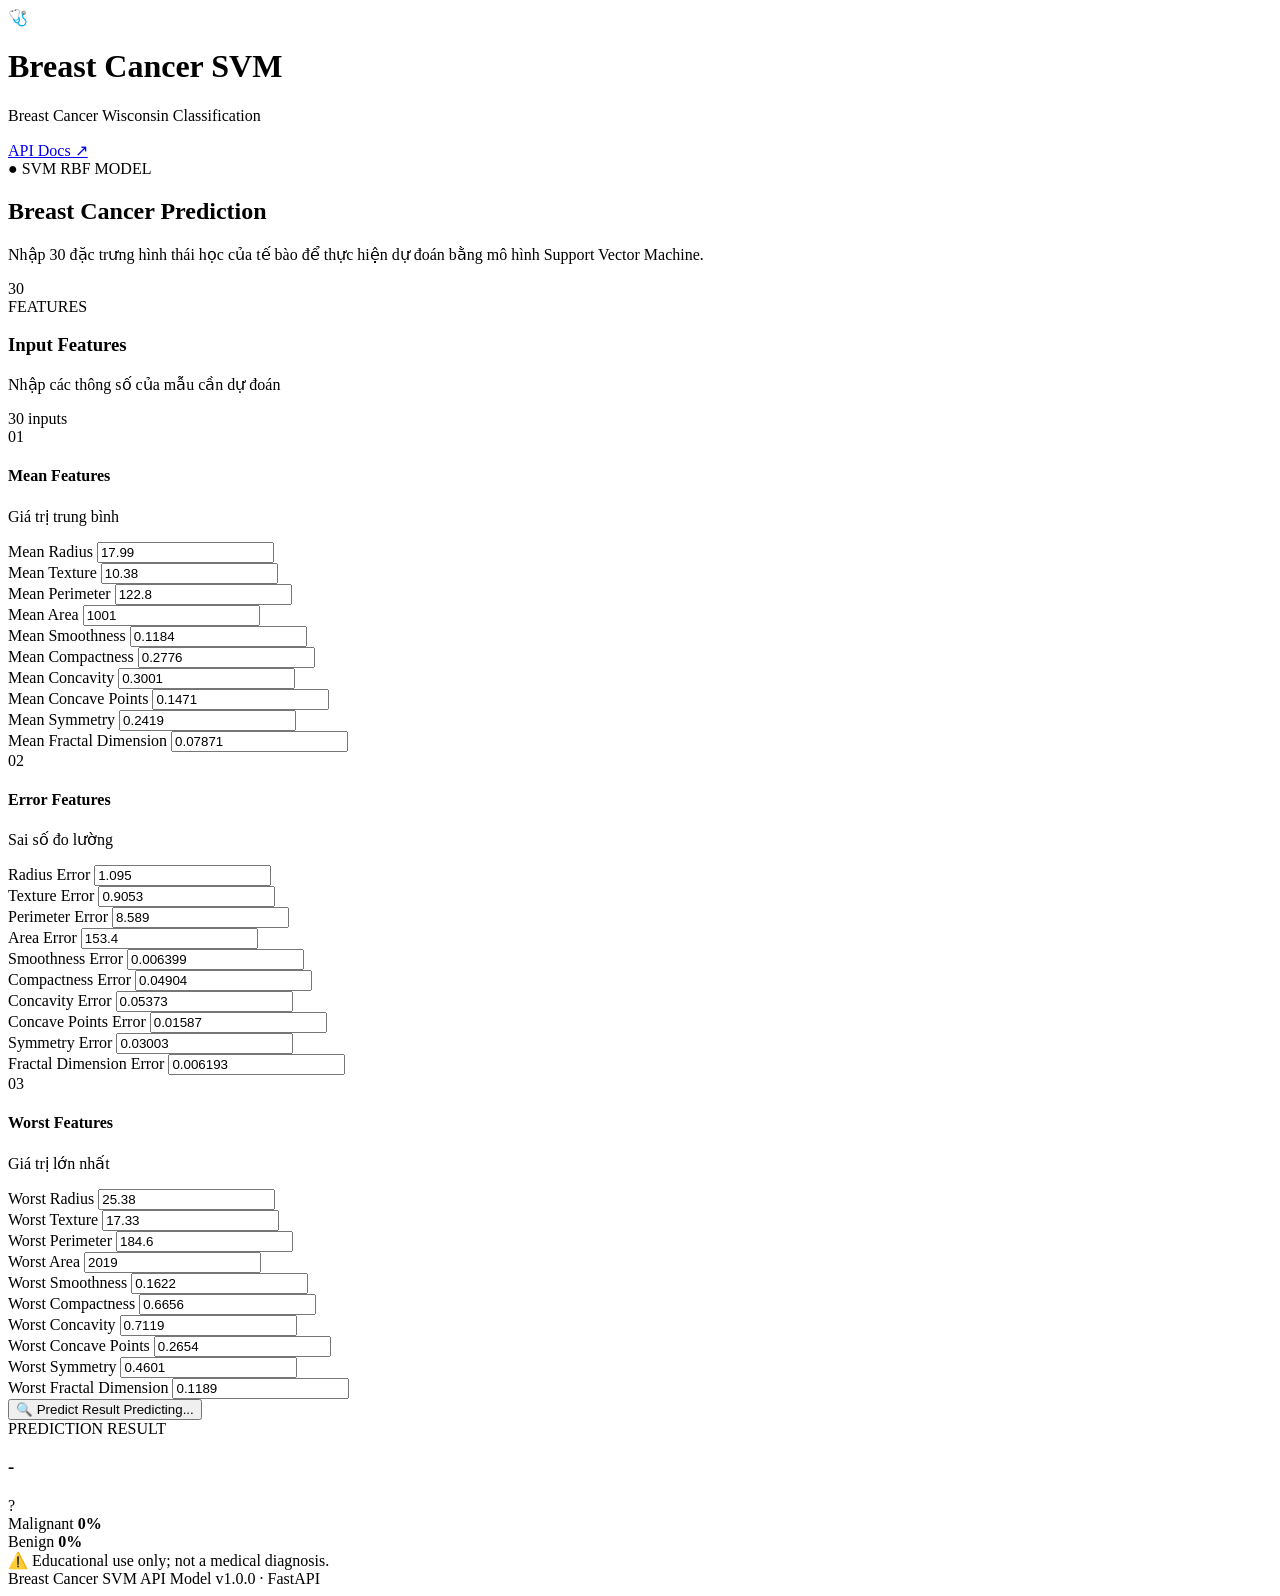
==== app/templates/index.html @ ef23afcf "Add modern web interface" ====
<!DOCTYPE html>
<html lang="en">

<head>

    <meta charset="UTF-8">

    <meta
        name="viewport"
        content="width=device-width, initial-scale=1.0"
    >

    <title>Breast Cancer SVM</title>

    <link
        rel="stylesheet"
        href="/static/style.css"
    >

</head>


<body>

<div class="page">

    <!-- HEADER -->

    <header class="header">

        <div class="brand">

            <div class="brand-icon">
                🩺
            </div>

            <div>

                <h1>Breast Cancer SVM</h1>

                <p>
                    Breast Cancer Wisconsin Classification
                </p>

            </div>

        </div>


        <a
            class="docs-button"
            href="/docs"
            target="_blank"
        >
            API Docs ↗
        </a>

    </header>


    <!-- HERO -->

    <section class="hero">

        <div class="hero-content">

            <div class="badge">
                ● SVM RBF MODEL
            </div>

            <h2>
                Breast Cancer
                <span>Prediction</span>
            </h2>

            <p>
                Nhập 30 đặc trưng hình thái học của tế bào
                để thực hiện dự đoán bằng mô hình
                Support Vector Machine.
            </p>

        </div>


        <div class="hero-stat">

            <div class="stat-number">
                30
            </div>

            <div class="stat-label">
                FEATURES
            </div>

        </div>

    </section>


    <!-- MAIN -->

    <main class="content">


        <!-- FEATURE FORM -->

        <section class="card">

            <div class="card-header">

                <div>

                    <h3>
                        Input Features
                    </h3>

                    <p>
                        Nhập các thông số của mẫu cần dự đoán
                    </p>

                </div>

                <div class="feature-count">
                    30 inputs
                </div>

            </div>


            <!-- MEAN -->

            <div class="feature-group">

                <div class="group-title">

                    <span class="group-number">
                        01
                    </span>

                    <div>

                        <h4>
                            Mean Features
                        </h4>

                        <p>
                            Giá trị trung bình
                        </p>

                    </div>

                </div>


                <div class="input-grid">

                    <div class="input-box">
                        <label>Mean Radius</label>
                        <input id="mean radius" type="number" step="any" value="17.99">
                    </div>

                    <div class="input-box">
                        <label>Mean Texture</label>
                        <input id="mean texture" type="number" step="any" value="10.38">
                    </div>

                    <div class="input-box">
                        <label>Mean Perimeter</label>
                        <input id="mean perimeter" type="number" step="any" value="122.8">
                    </div>

                    <div class="input-box">
                        <label>Mean Area</label>
                        <input id="mean area" type="number" step="any" value="1001">
                    </div>

                    <div class="input-box">
                        <label>Mean Smoothness</label>
                        <input id="mean smoothness" type="number" step="any" value="0.1184">
                    </div>

                    <div class="input-box">
                        <label>Mean Compactness</label>
                        <input id="mean compactness" type="number" step="any" value="0.2776">
                    </div>

                    <div class="input-box">
                        <label>Mean Concavity</label>
                        <input id="mean concavity" type="number" step="any" value="0.3001">
                    </div>

                    <div class="input-box">
                        <label>Mean Concave Points</label>
                        <input id="mean concave points" type="number" step="any" value="0.1471">
                    </div>

                    <div class="input-box">
                        <label>Mean Symmetry</label>
                        <input id="mean symmetry" type="number" step="any" value="0.2419">
                    </div>

                    <div class="input-box">
                        <label>Mean Fractal Dimension</label>
                        <input id="mean fractal dimension" type="number" step="any" value="0.07871">
                    </div>

                </div>

            </div>


            <!-- ERROR -->

            <div class="feature-group">

                <div class="group-title">

                    <span class="group-number">
                        02
                    </span>

                    <div>

                        <h4>
                            Error Features
                        </h4>

                        <p>
                            Sai số đo lường
                        </p>

                    </div>

                </div>


                <div class="input-grid">

                    <div class="input-box">
                        <label>Radius Error</label>
                        <input id="radius error" type="number" step="any" value="1.095">
                    </div>

                    <div class="input-box">
                        <label>Texture Error</label>
                        <input id="texture error" type="number" step="any" value="0.9053">
                    </div>

                    <div class="input-box">
                        <label>Perimeter Error</label>
                        <input id="perimeter error" type="number" step="any" value="8.589">
                    </div>

                    <div class="input-box">
                        <label>Area Error</label>
                        <input id="area error" type="number" step="any" value="153.4">
                    </div>

                    <div class="input-box">
                        <label>Smoothness Error</label>
                        <input id="smoothness error" type="number" step="any" value="0.006399">
                    </div>

                    <div class="input-box">
                        <label>Compactness Error</label>
                        <input id="compactness error" type="number" step="any" value="0.04904">
                    </div>

                    <div class="input-box">
                        <label>Concavity Error</label>
                        <input id="concavity error" type="number" step="any" value="0.05373">
                    </div>

                    <div class="input-box">
                        <label>Concave Points Error</label>
                        <input id="concave points error" type="number" step="any" value="0.01587">
                    </div>

                    <div class="input-box">
                        <label>Symmetry Error</label>
                        <input id="symmetry error" type="number" step="any" value="0.03003">
                    </div>

                    <div class="input-box">
                        <label>Fractal Dimension Error</label>
                        <input id="fractal dimension error" type="number" step="any" value="0.006193">
                    </div>

                </div>

            </div>


            <!-- WORST -->

            <div class="feature-group">

                <div class="group-title">

                    <span class="group-number">
                        03
                    </span>

                    <div>

                        <h4>
                            Worst Features
                        </h4>

                        <p>
                            Giá trị lớn nhất
                        </p>

                    </div>

                </div>


                <div class="input-grid">

                    <div class="input-box">
                        <label>Worst Radius</label>
                        <input id="worst radius" type="number" step="any" value="25.38">
                    </div>

                    <div class="input-box">
                        <label>Worst Texture</label>
                        <input id="worst texture" type="number" step="any" value="17.33">
                    </div>

                    <div class="input-box">
                        <label>Worst Perimeter</label>
                        <input id="worst perimeter" type="number" step="any" value="184.6">
                    </div>

                    <div class="input-box">
                        <label>Worst Area</label>
                        <input id="worst area" type="number" step="any" value="2019">
                    </div>

                    <div class="input-box">
                        <label>Worst Smoothness</label>
                        <input id="worst smoothness" type="number" step="any" value="0.1622">
                    </div>

                    <div class="input-box">
                        <label>Worst Compactness</label>
                        <input id="worst compactness" type="number" step="any" value="0.6656">
                    </div>

                    <div class="input-box">
                        <label>Worst Concavity</label>
                        <input id="worst concavity" type="number" step="any" value="0.7119">
                    </div>

                    <div class="input-box">
                        <label>Worst Concave Points</label>
                        <input id="worst concave points" type="number" step="any" value="0.2654">
                    </div>

                    <div class="input-box">
                        <label>Worst Symmetry</label>
                        <input id="worst symmetry" type="number" step="any" value="0.4601">
                    </div>

                    <div class="input-box">
                        <label>Worst Fractal Dimension</label>
                        <input id="worst fractal dimension" type="number" step="any" value="0.1189">
                    </div>

                </div>

            </div>


            <!-- BUTTON -->

            <button
                id="predictButton"
                class="predict-button"
                onclick="predict()"
            >

                <span id="buttonText">
                    🔍 Predict Result
                </span>

                <span
                    id="loading"
                    class="loading hidden"
                >
                    <span class="spinner"></span>
                    Predicting...
                </span>

            </button>


        </section>


        <!-- RESULT -->

        <section
            id="resultCard"
            class="result-card hidden"
        >

            <div class="result-header">

                <div>

                    <span class="result-label">
                        PREDICTION RESULT
                    </span>

                    <h3 id="resultTitle">
                        -
                    </h3>

                </div>

                <div
                    id="resultIcon"
                    class="result-icon"
                >
                    ?
                </div>

            </div>


            <div class="probability-container">

                <div class="probability-item">

                    <div class="probability-top">

                        <span>
                            Malignant
                        </span>

                        <strong id="malignantProbability">
                            0%
                        </strong>

                    </div>

                    <div class="progress">

                        <div
                            id="malignantBar"
                            class="progress-bar malignant"
                        ></div>

                    </div>

                </div>


                <div class="probability-item">

                    <div class="probability-top">

                        <span>
                            Benign
                        </span>

                        <strong id="benignProbability">
                            0%
                        </strong>

                    </div>

                    <div class="progress">

                        <div
                            id="benignBar"
                            class="progress-bar benign"
                        ></div>

                    </div>

                </div>

            </div>


            <div class="warning">

                ⚠️

                <span>
                    Educational use only; not a medical diagnosis.
                </span>

            </div>

        </section>


    </main>


    <!-- FOOTER -->

    <footer>

        <span>
            Breast Cancer SVM API
        </span>

        <span>
            Model v1.0.0 · FastAPI
        </span>

    </footer>


</div>


<script>

const featureNames = [

    "mean radius",
    "mean texture",
    "mean perimeter",
    "mean area",
    "mean smoothness",
    "mean compactness",
    "mean concavity",
    "mean concave points",
    "mean symmetry",
    "mean fractal dimension",

    "radius error",
    "texture error",
    "perimeter error",
    "area error",
    "smoothness error",
    "compactness error",
    "concavity error",
    "concave points error",
    "symmetry error",
    "fractal dimension error",

    "worst radius",
    "worst texture",
    "worst perimeter",
    "worst area",
    "worst smoothness",
    "worst compactness",
    "worst concavity",
    "worst concave points",
    "worst symmetry",
    "worst fractal dimension"

];


async function predict() {

    const button =
        document.getElementById("predictButton");

    const buttonText =
        document.getElementById("buttonText");

    const loading =
        document.getElementById("loading");

    const resultCard =
        document.getElementById("resultCard");


    button.disabled = true;

    buttonText.classList.add("hidden");

    loading.classList.remove("hidden");


    const features = {};


    for (const name of featureNames) {

        const input =
            document.getElementById(name);

        features[name] =
            parseFloat(input.value);

    }


    try {

        const response =
            await fetch("/predict", {

                method: "POST",

                headers: {
                    "Content-Type": "application/json"
                },

                body: JSON.stringify({
                    features: features
                })

            });


        const data =
            await response.json();


        if (!response.ok) {

            throw new Error(
                data.detail?.message ||
                "Prediction failed"
            );

        }


        const malignant =
            data.probability_malignant * 100;

        const benign =
            data.probability_benign * 100;


        document.getElementById(
            "malignantProbability"
        ).textContent =
            malignant.toFixed(2) + "%";


        document.getElementById(
            "benignProbability"
        ).textContent =
            benign.toFixed(2) + "%";


        document.getElementById(
            "malignantBar"
        ).style.width =
            malignant + "%";


        document.getElementById(
            "benignBar"
        ).style.width =
            benign + "%";


        const title =
            document.getElementById("resultTitle");

        const icon =
            document.getElementById("resultIcon");


        if (data.predicted_class === 0) {

            title.textContent =
                "Malignant";

            title.className =
                "result-title malignant-text";

            icon.textContent =
                "⚠";

            icon.className =
                "result-icon malignant-icon";

        } else {

            title.textContent =
                "Benign";

            title.className =
                "result-title benign-text";

            icon.textContent =
                "✓";

            icon.className =
                "result-icon benign-icon";

        }


        resultCard.classList.remove("hidden");

        resultCard.scrollIntoView({
            behavior: "smooth",
            block: "center"
        });


    } catch (error) {

        alert(
            "Không thể thực hiện dự đoán: " +
            error.message
        );

    }


    button.disabled = false;

    buttonText.classList.remove("hidden");

    loading.classList.add("hidden");

}

</script>


</body>

</html>
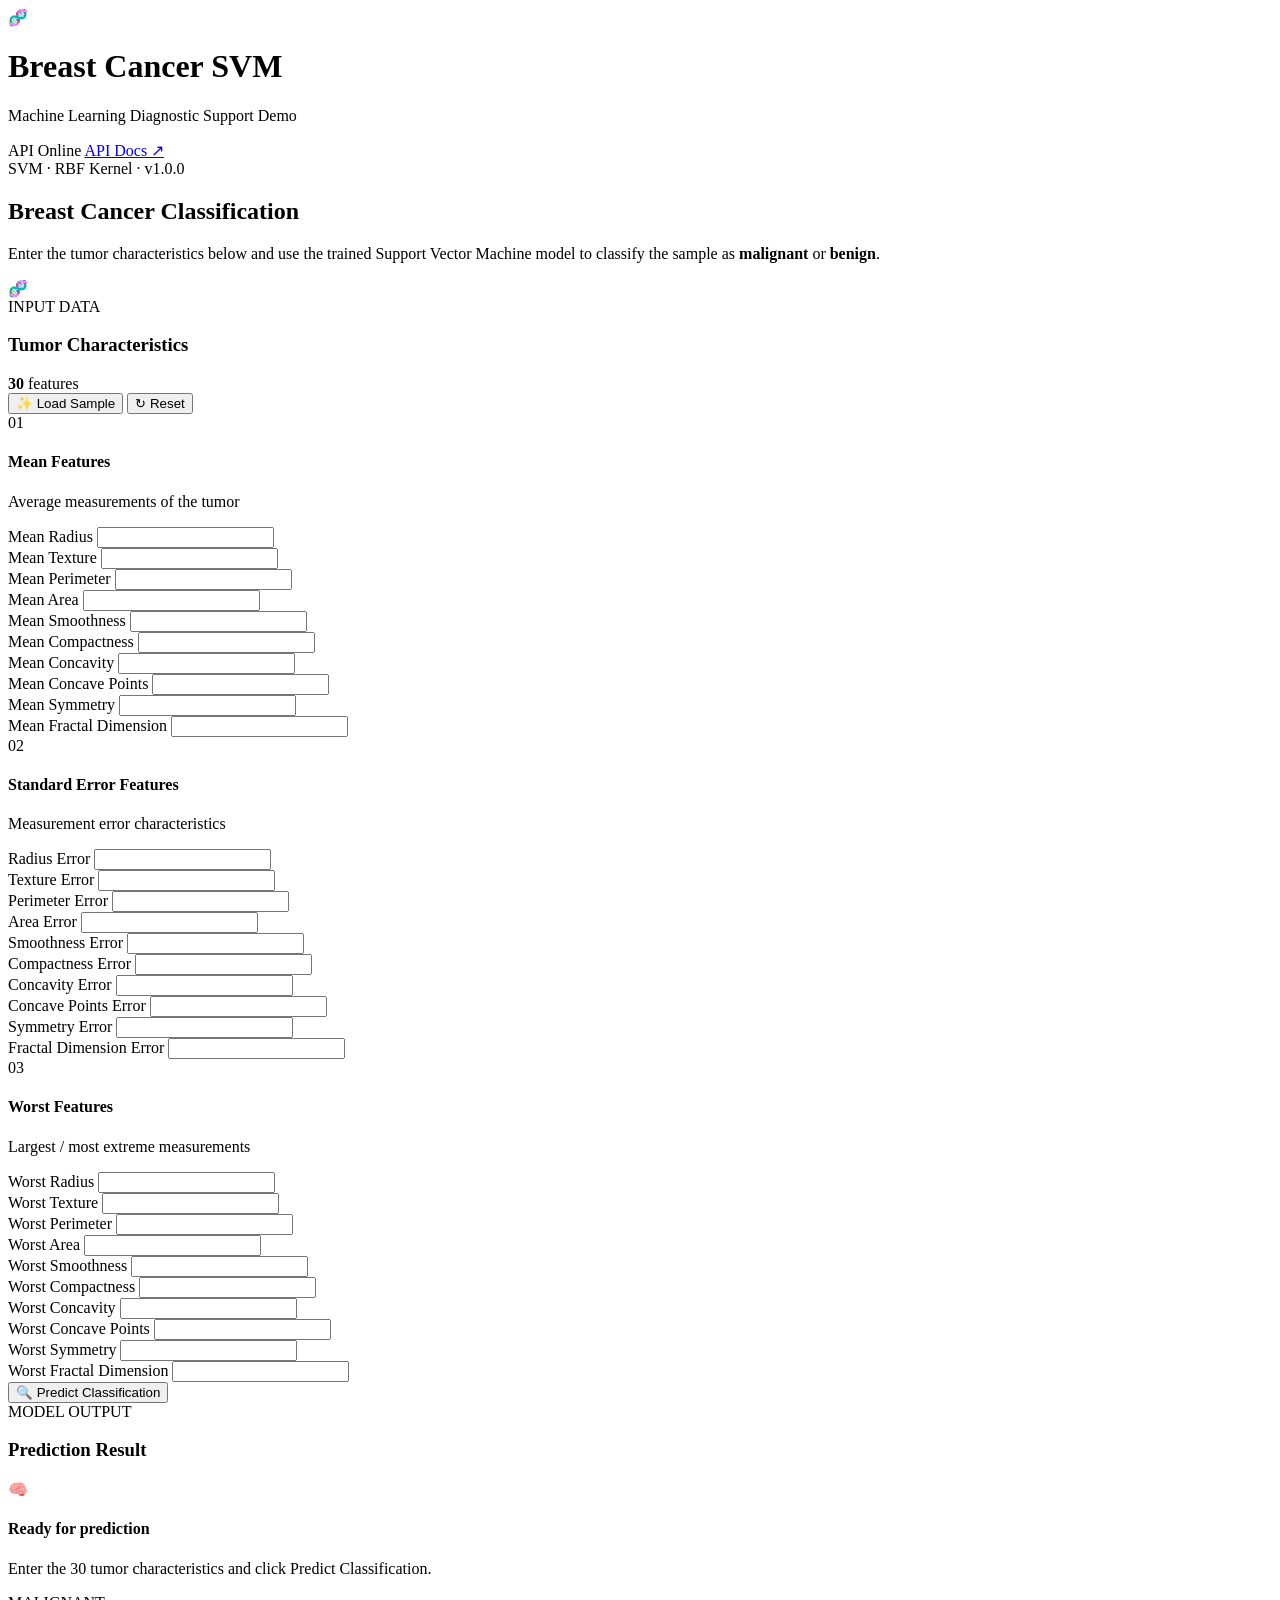
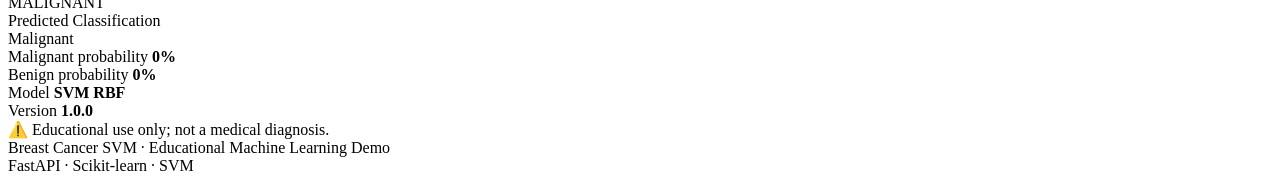
==== commit 7dc88fe1: "Update index.html" ====
--- a/app/templates/index.html
+++ b/app/templates/index.html
@@ -1,95 +1,86 @@
 <!DOCTYPE html>
 <html lang="en">
-
 <head>
-
     <meta charset="UTF-8">
-
-    <meta
-        name="viewport"
-        content="width=device-width, initial-scale=1.0"
+    <meta name="viewport" content="width=device-width, initial-scale=1.0">
+
+    <title>Breast Cancer SVM</title>
+
+    <link rel="stylesheet" href="/static/style.css">
+
+    <link
+        href="https://fonts.googleapis.com/css2?family=Inter:wght@400;500;600;700;800&display=swap"
+        rel="stylesheet"
     >
-
-    <title>Breast Cancer SVM</title>
-
-    <link
-        rel="stylesheet"
-        href="/static/style.css"
-    >
-
 </head>
 
-
 <body>
 
-<div class="page">
-
-    <!-- HEADER -->
-
-    <header class="header">
+<div class="background-glow glow-1"></div>
+<div class="background-glow glow-2"></div>
+
+<div class="container">
+
+    <!-- ================= HEADER ================= -->
+
+    <header class="topbar">
 
         <div class="brand">
 
             <div class="brand-icon">
-                🩺
+                🧬
             </div>
 
             <div>
-
                 <h1>Breast Cancer SVM</h1>
-
-                <p>
-                    Breast Cancer Wisconsin Classification
-                </p>
-
+                <p>Machine Learning Diagnostic Support Demo</p>
             </div>
 
         </div>
 
-
-        <a
-            class="docs-button"
-            href="/docs"
-            target="_blank"
-        >
-            API Docs ↗
-        </a>
+        <div class="header-links">
+
+            <span class="status">
+                <span class="status-dot"></span>
+                API Online
+            </span>
+
+            <a href="/docs" target="_blank">
+                API Docs ↗
+            </a>
+
+        </div>
 
     </header>
 
 
-    <!-- HERO -->
+    <!-- ================= HERO ================= -->
 
     <section class="hero">
 
         <div class="hero-content">
 
             <div class="badge">
-                ● SVM RBF MODEL
+                SVM · RBF Kernel · v1.0.0
             </div>
 
             <h2>
                 Breast Cancer
-                <span>Prediction</span>
+                <span>Classification</span>
             </h2>
 
             <p>
-                Nhập 30 đặc trưng hình thái học của tế bào
-                để thực hiện dự đoán bằng mô hình
-                Support Vector Machine.
+                Enter the tumor characteristics below and use the trained
+                Support Vector Machine model to classify the sample as
+                <strong>malignant</strong> or <strong>benign</strong>.
             </p>
 
         </div>
 
-
-        <div class="hero-stat">
-
-            <div class="stat-number">
-                30
-            </div>
-
-            <div class="stat-label">
-                FEATURES
+        <div class="hero-visual">
+
+            <div class="dna-ring">
+                <div class="dna-symbol">🧬</div>
             </div>
 
         </div>
@@ -97,56 +88,65 @@
     </section>
 
 
-    <!-- MAIN -->
-
-    <main class="content">
-
-
-        <!-- FEATURE FORM -->
-
-        <section class="card">
+    <!-- ================= MAIN ================= -->
+
+    <main class="main-grid">
+
+        <!-- ================= INPUT CARD ================= -->
+
+        <section class="card input-card">
 
             <div class="card-header">
 
                 <div>
-
-                    <h3>
-                        Input Features
-                    </h3>
-
-                    <p>
-                        Nhập các thông số của mẫu cần dự đoán
-                    </p>
-
+                    <span class="section-label">INPUT DATA</span>
+                    <h3>Tumor Characteristics</h3>
                 </div>
 
                 <div class="feature-count">
-                    30 inputs
-                </div>
-
-            </div>
-
-
-            <!-- MEAN -->
-
-            <div class="feature-group">
-
-                <div class="group-title">
-
-                    <span class="group-number">
+                    <strong>30</strong>
+                    features
+                </div>
+
+            </div>
+
+
+            <!-- ACTIONS -->
+
+            <div class="actions">
+
+                <button
+                    type="button"
+                    class="btn btn-sample"
+                    onclick="loadSample()"
+                >
+                    ✨ Load Sample
+                </button>
+
+                <button
+                    type="button"
+                    class="btn btn-reset"
+                    onclick="resetForm()"
+                >
+                    ↻ Reset
+                </button>
+
+            </div>
+
+
+            <!-- ================= MEAN ================= -->
+
+            <div class="feature-section">
+
+                <div class="feature-title">
+
+                    <div class="feature-number">
                         01
-                    </span>
+                    </div>
 
                     <div>
-
-                        <h4>
-                            Mean Features
-                        </h4>
-
-                        <p>
-                            Giá trị trung bình
-                        </p>
-
+                        <h4>Mean Features</h4>
+                        <p>Average measurements of the tumor</p>
                     </div>
 
                 </div>
@@ -154,81 +154,74 @@
 
                 <div class="input-grid">
 
-                    <div class="input-box">
+                    <div class="input-group">
                         <label>Mean Radius</label>
-                        <input id="mean radius" type="number" step="any" value="17.99">
-                    </div>
-
-                    <div class="input-box">
+                        <input id="mean radius" type="number" step="any">
+                    </div>
+
+                    <div class="input-group">
                         <label>Mean Texture</label>
-                        <input id="mean texture" type="number" step="any" value="10.38">
-                    </div>
-
-                    <div class="input-box">
+                        <input id="mean texture" type="number" step="any">
+                    </div>
+
+                    <div class="input-group">
                         <label>Mean Perimeter</label>
-                        <input id="mean perimeter" type="number" step="any" value="122.8">
-                    </div>
-
-                    <div class="input-box">
+                        <input id="mean perimeter" type="number" step="any">
+                    </div>
+
+                    <div class="input-group">
                         <label>Mean Area</label>
-                        <input id="mean area" type="number" step="any" value="1001">
-                    </div>
-
-                    <div class="input-box">
+                        <input id="mean area" type="number" step="any">
+                    </div>
+
+                    <div class="input-group">
                         <label>Mean Smoothness</label>
-                        <input id="mean smoothness" type="number" step="any" value="0.1184">
-                    </div>
-
-                    <div class="input-box">
+                        <input id="mean smoothness" type="number" step="any">
+                    </div>
+
+                    <div class="input-group">
                         <label>Mean Compactness</label>
-                        <input id="mean compactness" type="number" step="any" value="0.2776">
-                    </div>
-
-                    <div class="input-box">
+                        <input id="mean compactness" type="number" step="any">
+                    </div>
+
+                    <div class="input-group">
                         <label>Mean Concavity</label>
-                        <input id="mean concavity" type="number" step="any" value="0.3001">
-                    </div>
-
-                    <div class="input-box">
+                        <input id="mean concavity" type="number" step="any">
+                    </div>
+
+                    <div class="input-group">
                         <label>Mean Concave Points</label>
-                        <input id="mean concave points" type="number" step="any" value="0.1471">
-                    </div>
-
-                    <div class="input-box">
+                        <input id="mean concave points" type="number" step="any">
+                    </div>
+
+                    <div class="input-group">
                         <label>Mean Symmetry</label>
-                        <input id="mean symmetry" type="number" step="any" value="0.2419">
-                    </div>
-
-                    <div class="input-box">
+                        <input id="mean symmetry" type="number" step="any">
+                    </div>
+
+                    <div class="input-group">
                         <label>Mean Fractal Dimension</label>
-                        <input id="mean fractal dimension" type="number" step="any" value="0.07871">
-                    </div>
-
-                </div>
-
-            </div>
-
-
-            <!-- ERROR -->
-
-            <div class="feature-group">
-
-                <div class="group-title">
-
-                    <span class="group-number">
+                        <input id="mean fractal dimension" type="number" step="any">
+                    </div>
+
+                </div>
+
+            </div>
+
+
+            <!-- ================= ERROR ================= -->
+
+            <div class="feature-section">
+
+                <div class="feature-title">
+
+                    <div class="feature-number">
                         02
-                    </span>
+                    </div>
 
                     <div>
-
-                        <h4>
-                            Error Features
-                        </h4>
-
-                        <p>
-                            Sai số đo lường
-                        </p>
-
+                        <h4>Standard Error Features</h4>
+                        <p>Measurement error characteristics</p>
                     </div>
 
                 </div>
@@ -236,81 +229,74 @@
 
                 <div class="input-grid">
 
-                    <div class="input-box">
+                    <div class="input-group">
                         <label>Radius Error</label>
-                        <input id="radius error" type="number" step="any" value="1.095">
-                    </div>
-
-                    <div class="input-box">
+                        <input id="radius error" type="number" step="any">
+                    </div>
+
+                    <div class="input-group">
                         <label>Texture Error</label>
-                        <input id="texture error" type="number" step="any" value="0.9053">
-                    </div>
-
-                    <div class="input-box">
+                        <input id="texture error" type="number" step="any">
+                    </div>
+
+                    <div class="input-group">
                         <label>Perimeter Error</label>
-                        <input id="perimeter error" type="number" step="any" value="8.589">
-                    </div>
-
-                    <div class="input-box">
+                        <input id="perimeter error" type="number" step="any">
+                    </div>
+
+                    <div class="input-group">
                         <label>Area Error</label>
-                        <input id="area error" type="number" step="any" value="153.4">
-                    </div>
-
-                    <div class="input-box">
+                        <input id="area error" type="number" step="any">
+                    </div>
+
+                    <div class="input-group">
                         <label>Smoothness Error</label>
-                        <input id="smoothness error" type="number" step="any" value="0.006399">
-                    </div>
-
-                    <div class="input-box">
+                        <input id="smoothness error" type="number" step="any">
+                    </div>
+
+                    <div class="input-group">
                         <label>Compactness Error</label>
-                        <input id="compactness error" type="number" step="any" value="0.04904">
-                    </div>
-
-                    <div class="input-box">
+                        <input id="compactness error" type="number" step="any">
+                    </div>
+
+                    <div class="input-group">
                         <label>Concavity Error</label>
-                        <input id="concavity error" type="number" step="any" value="0.05373">
-                    </div>
-
-                    <div class="input-box">
+                        <input id="concavity error" type="number" step="any">
+                    </div>
+
+                    <div class="input-group">
                         <label>Concave Points Error</label>
-                        <input id="concave points error" type="number" step="any" value="0.01587">
-                    </div>
-
-                    <div class="input-box">
+                        <input id="concave points error" type="number" step="any">
+                    </div>
+
+                    <div class="input-group">
                         <label>Symmetry Error</label>
-                        <input id="symmetry error" type="number" step="any" value="0.03003">
-                    </div>
-
-                    <div class="input-box">
+                        <input id="symmetry error" type="number" step="any">
+                    </div>
+
+                    <div class="input-group">
                         <label>Fractal Dimension Error</label>
-                        <input id="fractal dimension error" type="number" step="any" value="0.006193">
-                    </div>
-
-                </div>
-
-            </div>
-
-
-            <!-- WORST -->
-
-            <div class="feature-group">
-
-                <div class="group-title">
-
-                    <span class="group-number">
+                        <input id="fractal dimension error" type="number" step="any">
+                    </div>
+
+                </div>
+
+            </div>
+
+
+            <!-- ================= WORST ================= -->
+
+            <div class="feature-section">
+
+                <div class="feature-title">
+
+                    <div class="feature-number">
                         03
-                    </span>
+                    </div>
 
                     <div>
-
-                        <h4>
-                            Worst Features
-                        </h4>
-
-                        <p>
-                            Giá trị lớn nhất
-                        </p>
-
+                        <h4>Worst Features</h4>
+                        <p>Largest / most extreme measurements</p>
                     </div>
 
                 </div>
@@ -318,282 +304,402 @@
 
                 <div class="input-grid">
 
-                    <div class="input-box">
+                    <div class="input-group">
                         <label>Worst Radius</label>
-                        <input id="worst radius" type="number" step="any" value="25.38">
-                    </div>
-
-                    <div class="input-box">
+                        <input id="worst radius" type="number" step="any">
+                    </div>
+
+                    <div class="input-group">
                         <label>Worst Texture</label>
-                        <input id="worst texture" type="number" step="any" value="17.33">
-                    </div>
-
-                    <div class="input-box">
+                        <input id="worst texture" type="number" step="any">
+                    </div>
+
+                    <div class="input-group">
                         <label>Worst Perimeter</label>
-                        <input id="worst perimeter" type="number" step="any" value="184.6">
-                    </div>
-
-                    <div class="input-box">
+                        <input id="worst perimeter" type="number" step="any">
+                    </div>
+
+                    <div class="input-group">
                         <label>Worst Area</label>
-                        <input id="worst area" type="number" step="any" value="2019">
-                    </div>
-
-                    <div class="input-box">
+                        <input id="worst area" type="number" step="any">
+                    </div>
+
+                    <div class="input-group">
                         <label>Worst Smoothness</label>
-                        <input id="worst smoothness" type="number" step="any" value="0.1622">
-                    </div>
-
-                    <div class="input-box">
+                        <input id="worst smoothness" type="number" step="any">
+                    </div>
+
+                    <div class="input-group">
                         <label>Worst Compactness</label>
-                        <input id="worst compactness" type="number" step="any" value="0.6656">
-                    </div>
-
-                    <div class="input-box">
+                        <input id="worst compactness" type="number" step="any">
+                    </div>
+
+                    <div class="input-group">
                         <label>Worst Concavity</label>
-                        <input id="worst concavity" type="number" step="any" value="0.7119">
-                    </div>
-
-                    <div class="input-box">
+                        <input id="worst concavity" type="number" step="any">
+                    </div>
+
+                    <div class="input-group">
                         <label>Worst Concave Points</label>
-                        <input id="worst concave points" type="number" step="any" value="0.2654">
-                    </div>
-
-                    <div class="input-box">
+                        <input id="worst concave points" type="number" step="any">
+                    </div>
+
+                    <div class="input-group">
                         <label>Worst Symmetry</label>
-                        <input id="worst symmetry" type="number" step="any" value="0.4601">
-                    </div>
-
-                    <div class="input-box">
+                        <input id="worst symmetry" type="number" step="any">
+                    </div>
+
+                    <div class="input-group">
                         <label>Worst Fractal Dimension</label>
-                        <input id="worst fractal dimension" type="number" step="any" value="0.1189">
-                    </div>
-
-                </div>
-
-            </div>
-
-
-            <!-- BUTTON -->
+                        <input id="worst fractal dimension" type="number" step="any">
+                    </div>
+
+                </div>
+
+            </div>
+
+
+            <!-- PREDICT BUTTON -->
 
             <button
-                id="predictButton"
+                type="button"
                 class="predict-button"
                 onclick="predict()"
+                id="predictBtn"
             >
-
-                <span id="buttonText">
-                    🔍 Predict Result
-                </span>
-
-                <span
-                    id="loading"
-                    class="loading hidden"
-                >
-                    <span class="spinner"></span>
-                    Predicting...
-                </span>
-
+                <span>🔍</span>
+                Predict Classification
             </button>
 
+            <div id="errorMessage" class="error-message"></div>
 
         </section>
 
 
-        <!-- RESULT -->
-
-        <section
-            id="resultCard"
-            class="result-card hidden"
-        >
-
-            <div class="result-header">
+        <!-- ================= RESULT CARD ================= -->
+
+        <aside class="card result-card">
+
+            <div class="card-header">
 
                 <div>
-
-                    <span class="result-label">
-                        PREDICTION RESULT
-                    </span>
-
-                    <h3 id="resultTitle">
-                        -
-                    </h3>
-
-                </div>
-
-                <div
-                    id="resultIcon"
-                    class="result-icon"
-                >
-                    ?
-                </div>
-
-            </div>
-
-
-            <div class="probability-container">
-
-                <div class="probability-item">
-
-                    <div class="probability-top">
+                    <span class="section-label">MODEL OUTPUT</span>
+                    <h3>Prediction Result</h3>
+                </div>
+
+            </div>
+
+
+            <!-- EMPTY RESULT -->
+
+            <div id="emptyResult" class="empty-result">
+
+                <div class="empty-icon">
+                    🧠
+                </div>
+
+                <h4>Ready for prediction</h4>
+
+                <p>
+                    Enter the 30 tumor characteristics
+                    and click Predict Classification.
+                </p>
+
+            </div>
+
+
+            <!-- RESULT -->
+
+            <div id="resultContent" class="result-content hidden">
+
+                <div id="resultBadge" class="result-badge">
+                    MALIGNANT
+                </div>
+
+                <div class="result-label">
+                    Predicted Classification
+                </div>
+
+                <div id="predictionText" class="prediction-text">
+                    Malignant
+                </div>
+
+
+                <!-- PROBABILITY -->
+
+                <div class="probability-section">
+
+                    <div class="probability-header">
 
                         <span>
-                            Malignant
+                            Malignant probability
                         </span>
 
-                        <strong id="malignantProbability">
+                        <strong id="malignantPercent">
                             0%
                         </strong>
 
                     </div>
 
                     <div class="progress">
-
                         <div
                             id="malignantBar"
-                            class="progress-bar malignant"
+                            class="progress-bar malignant-bar"
                         ></div>
-
-                    </div>
-
-                </div>
-
-
-                <div class="probability-item">
-
-                    <div class="probability-top">
+                    </div>
+
+
+                    <div class="probability-header">
 
                         <span>
-                            Benign
+                            Benign probability
                         </span>
 
-                        <strong id="benignProbability">
+                        <strong id="benignPercent">
                             0%
                         </strong>
 
                     </div>
 
                     <div class="progress">
-
                         <div
                             id="benignBar"
-                            class="progress-bar benign"
+                            class="progress-bar benign-bar"
                         ></div>
-
-                    </div>
-
-                </div>
-
-            </div>
-
-
-            <div class="warning">
-
-                ⚠️
-
-                <span>
-                    Educational use only; not a medical diagnosis.
-                </span>
-
-            </div>
-
-        </section>
-
+                    </div>
+
+                </div>
+
+
+                <!-- MODEL INFO -->
+
+                <div class="model-info">
+
+                    <div>
+                        <span>Model</span>
+                        <strong>SVM RBF</strong>
+                    </div>
+
+                    <div>
+                        <span>Version</span>
+                        <strong id="modelVersion">
+                            1.0.0
+                        </strong>
+                    </div>
+
+                </div>
+
+
+                <div class="warning-box">
+                    ⚠️
+                    <span id="warningText">
+                        Educational use only; not a medical diagnosis.
+                    </span>
+                </div>
+
+            </div>
+
+        </aside>
 
     </main>
 
 
-    <!-- FOOTER -->
+    <!-- ================= FOOTER ================= -->
 
     <footer>
 
-        <span>
-            Breast Cancer SVM API
-        </span>
-
-        <span>
-            Model v1.0.0 · FastAPI
-        </span>
+        <div>
+            Breast Cancer SVM · Educational Machine Learning Demo
+        </div>
+
+        <div>
+            FastAPI · Scikit-learn · SVM
+        </div>
 
     </footer>
 
-
 </div>
 
 
 <script>
 
-const featureNames = [
-
-    "mean radius",
-    "mean texture",
-    "mean perimeter",
-    "mean area",
-    "mean smoothness",
-    "mean compactness",
-    "mean concavity",
-    "mean concave points",
-    "mean symmetry",
-    "mean fractal dimension",
-
-    "radius error",
-    "texture error",
-    "perimeter error",
-    "area error",
-    "smoothness error",
-    "compactness error",
-    "concavity error",
-    "concave points error",
-    "symmetry error",
-    "fractal dimension error",
-
-    "worst radius",
-    "worst texture",
-    "worst perimeter",
-    "worst area",
-    "worst smoothness",
-    "worst compactness",
-    "worst concavity",
-    "worst concave points",
-    "worst symmetry",
-    "worst fractal dimension"
-
-];
-
+/* =========================================================
+   SAMPLE DATA
+   ========================================================= */
+
+const sampleData = {
+
+    "mean radius": 17.99,
+    "mean texture": 10.38,
+    "mean perimeter": 122.8,
+    "mean area": 1001.0,
+    "mean smoothness": 0.1184,
+    "mean compactness": 0.2776,
+    "mean concavity": 0.3001,
+    "mean concave points": 0.1471,
+    "mean symmetry": 0.2419,
+    "mean fractal dimension": 0.07871,
+
+    "radius error": 1.095,
+    "texture error": 0.9053,
+    "perimeter error": 8.589,
+    "area error": 153.4,
+    "smoothness error": 0.006399,
+    "compactness error": 0.04904,
+    "concavity error": 0.05373,
+    "concave points error": 0.01587,
+    "symmetry error": 0.03003,
+    "fractal dimension error": 0.006193,
+
+    "worst radius": 25.38,
+    "worst texture": 17.33,
+    "worst perimeter": 184.6,
+    "worst area": 2019.0,
+    "worst smoothness": 0.1622,
+    "worst compactness": 0.6656,
+    "worst concavity": 0.7119,
+    "worst concave points": 0.2654,
+    "worst symmetry": 0.4601,
+    "worst fractal dimension": 0.1189
+
+};
+
+
+/* =========================================================
+   LOAD SAMPLE
+   ========================================================= */
+
+function loadSample() {
+
+    Object.entries(sampleData).forEach(
+        ([name, value]) => {
+
+            const input =
+                document.getElementById(name);
+
+            if (input) {
+                input.value = value;
+            }
+
+        }
+    );
+
+    showMessage(
+        "Sample data loaded successfully.",
+        "success"
+    );
+}
+
+
+/* =========================================================
+   RESET
+   ========================================================= */
+
+function resetForm() {
+
+    document
+        .querySelectorAll(".input-group input")
+        .forEach(input => {
+            input.value = "";
+        });
+
+    document
+        .getElementById("resultContent")
+        .classList.add("hidden");
+
+    document
+        .getElementById("emptyResult")
+        .classList.remove("hidden");
+
+    document
+        .getElementById("errorMessage")
+        .innerText = "";
+
+}
+
+
+/* =========================================================
+   GET FEATURES
+   ========================================================= */
+
+function getFeatures() {
+
+    const features = {};
+
+    const inputs =
+        document.querySelectorAll(
+            ".input-group input"
+        );
+
+    const missing = [];
+
+    inputs.forEach(input => {
+
+        const value = input.value.trim();
+
+        if (value === "") {
+
+            missing.push(input.id);
+
+        } else {
+
+            features[input.id] =
+                Number(value);
+
+        }
+
+    });
+
+
+    if (missing.length > 0) {
+
+        throw new Error(
+            "Please enter all 30 features before prediction."
+        );
+
+    }
+
+
+    return features;
+
+}
+
+
+/* =========================================================
+   PREDICT
+   ========================================================= */
 
 async function predict() {
 
     const button =
-        document.getElementById("predictButton");
-
-    const buttonText =
-        document.getElementById("buttonText");
-
-    const loading =
-        document.getElementById("loading");
-
-    const resultCard =
-        document.getElementById("resultCard");
+        document.getElementById("predictBtn");
+
+    const error =
+        document.getElementById("errorMessage");
+
+
+    error.innerText = "";
+
+
+    let features;
+
+    try {
+
+        features = getFeatures();
+
+    } catch (err) {
+
+        error.innerText = err.message;
+
+        return;
+
+    }
 
 
     button.disabled = true;
 
-    buttonText.classList.add("hidden");
-
-    loading.classList.remove("hidden");
-
-
-    const features = {};
-
-
-    for (const name of featureNames) {
-
-        const input =
-            document.getElementById(name);
-
-        features[name] =
-            parseFloat(input.value);
-
-    }
+    button.innerHTML =
+        "<span>⏳</span> Predicting...";
 
 
     try {
@@ -604,7 +710,8 @@
                 method: "POST",
 
                 headers: {
-                    "Content-Type": "application/json"
+                    "Content-Type":
+                        "application/json"
                 },
 
                 body: JSON.stringify({
@@ -622,110 +729,203 @@
 
             throw new Error(
                 data.detail?.message ||
-                "Prediction failed"
+                "Prediction failed."
             );
 
         }
 
 
-        const malignant =
-            data.probability_malignant * 100;
-
-        const benign =
-            data.probability_benign * 100;
-
-
+        showResult(data);
+
+
+    } catch (err) {
+
+        error.innerText =
+            "Unable to connect to prediction API.";
+
+        console.error(err);
+
+    }
+
+
+    button.disabled = false;
+
+    button.innerHTML =
+        "<span>🔍</span> Predict Classification";
+
+}
+
+
+/* =========================================================
+   SHOW RESULT
+   ========================================================= */
+
+function showResult(data) {
+
+    const empty =
         document.getElementById(
-            "malignantProbability"
-        ).textContent =
-            malignant.toFixed(2) + "%";
-
-
+            "emptyResult"
+        );
+
+    const result =
         document.getElementById(
-            "benignProbability"
-        ).textContent =
-            benign.toFixed(2) + "%";
-
-
+            "resultContent"
+        );
+
+    const badge =
         document.getElementById(
-            "malignantBar"
-        ).style.width =
-            malignant + "%";
-
-
+            "resultBadge"
+        );
+
+    const prediction =
         document.getElementById(
-            "benignBar"
-        ).style.width =
-            benign + "%";
-
-
-        const title =
-            document.getElementById("resultTitle");
-
-        const icon =
-            document.getElementById("resultIcon");
-
-
-        if (data.predicted_class === 0) {
-
-            title.textContent =
-                "Malignant";
-
-            title.className =
-                "result-title malignant-text";
-
-            icon.textContent =
-                "⚠";
-
-            icon.className =
-                "result-icon malignant-icon";
-
-        } else {
-
-            title.textContent =
-                "Benign";
-
-            title.className =
-                "result-title benign-text";
-
-            icon.textContent =
-                "✓";
-
-            icon.className =
-                "result-icon benign-icon";
-
+            "predictionText"
+        );
+
+
+    empty.classList.add("hidden");
+
+    result.classList.remove("hidden");
+
+
+    const malignant =
+        data.probability_malignant * 100;
+
+    const benign =
+        data.probability_benign * 100;
+
+
+    document.getElementById(
+        "malignantPercent"
+    ).innerText =
+        malignant.toFixed(2) + "%";
+
+
+    document.getElementById(
+        "benignPercent"
+    ).innerText =
+        benign.toFixed(2) + "%";
+
+
+    document.getElementById(
+        "malignantBar"
+    ).style.width =
+        malignant + "%";
+
+
+    document.getElementById(
+        "benignBar"
+    ).style.width =
+        benign + "%";
+
+
+    prediction.innerText =
+        data.predicted_label
+            .charAt(0)
+            .toUpperCase()
+        +
+        data.predicted_label
+            .slice(1);
+
+
+    badge.innerText =
+        data.predicted_label
+            .toUpperCase();
+
+
+    if (
+        data.predicted_label
+            .toLowerCase()
+        === "malignant"
+    ) {
+
+        badge.className =
+            "result-badge malignant";
+
+        prediction.className =
+            "prediction-text malignant-text";
+
+    } else {
+
+        badge.className =
+            "result-badge benign";
+
+        prediction.className =
+            "prediction-text benign-text";
+
+    }
+
+
+    document.getElementById(
+        "modelVersion"
+    ).innerText =
+        data.model_version;
+
+
+    document.getElementById(
+        "warningText"
+    ).innerText =
+        data.warning;
+
+}
+
+
+/* =========================================================
+   MESSAGE
+   ========================================================= */
+
+function showMessage(message, type) {
+
+    const error =
+        document.getElementById(
+            "errorMessage"
+        );
+
+    error.innerText = message;
+
+    if (type === "success") {
+
+        error.className =
+            "error-message success-message";
+
+    }
+
+}
+
+
+/* =========================================================
+   HEALTH CHECK
+   ========================================================= */
+
+async function checkAPI() {
+
+    try {
+
+        const response =
+            await fetch("/health");
+
+        if (!response.ok) {
+            throw new Error();
         }
 
-
-        resultCard.classList.remove("hidden");
-
-        resultCard.scrollIntoView({
-            behavior: "smooth",
-            block: "center"
-        });
-
-
-    } catch (error) {
-
-        alert(
-            "Không thể thực hiện dự đoán: " +
-            error.message
+        console.log(
+            "API connection: OK"
         );
 
+    } catch {
+
+        console.log(
+            "API connection failed"
+        );
+
     }
 
-
-    button.disabled = false;
-
-    buttonText.classList.remove("hidden");
-
-    loading.classList.add("hidden");
-
 }
 
+
+checkAPI();
+
 </script>
 
-
 </body>
-
-</html>+</html>
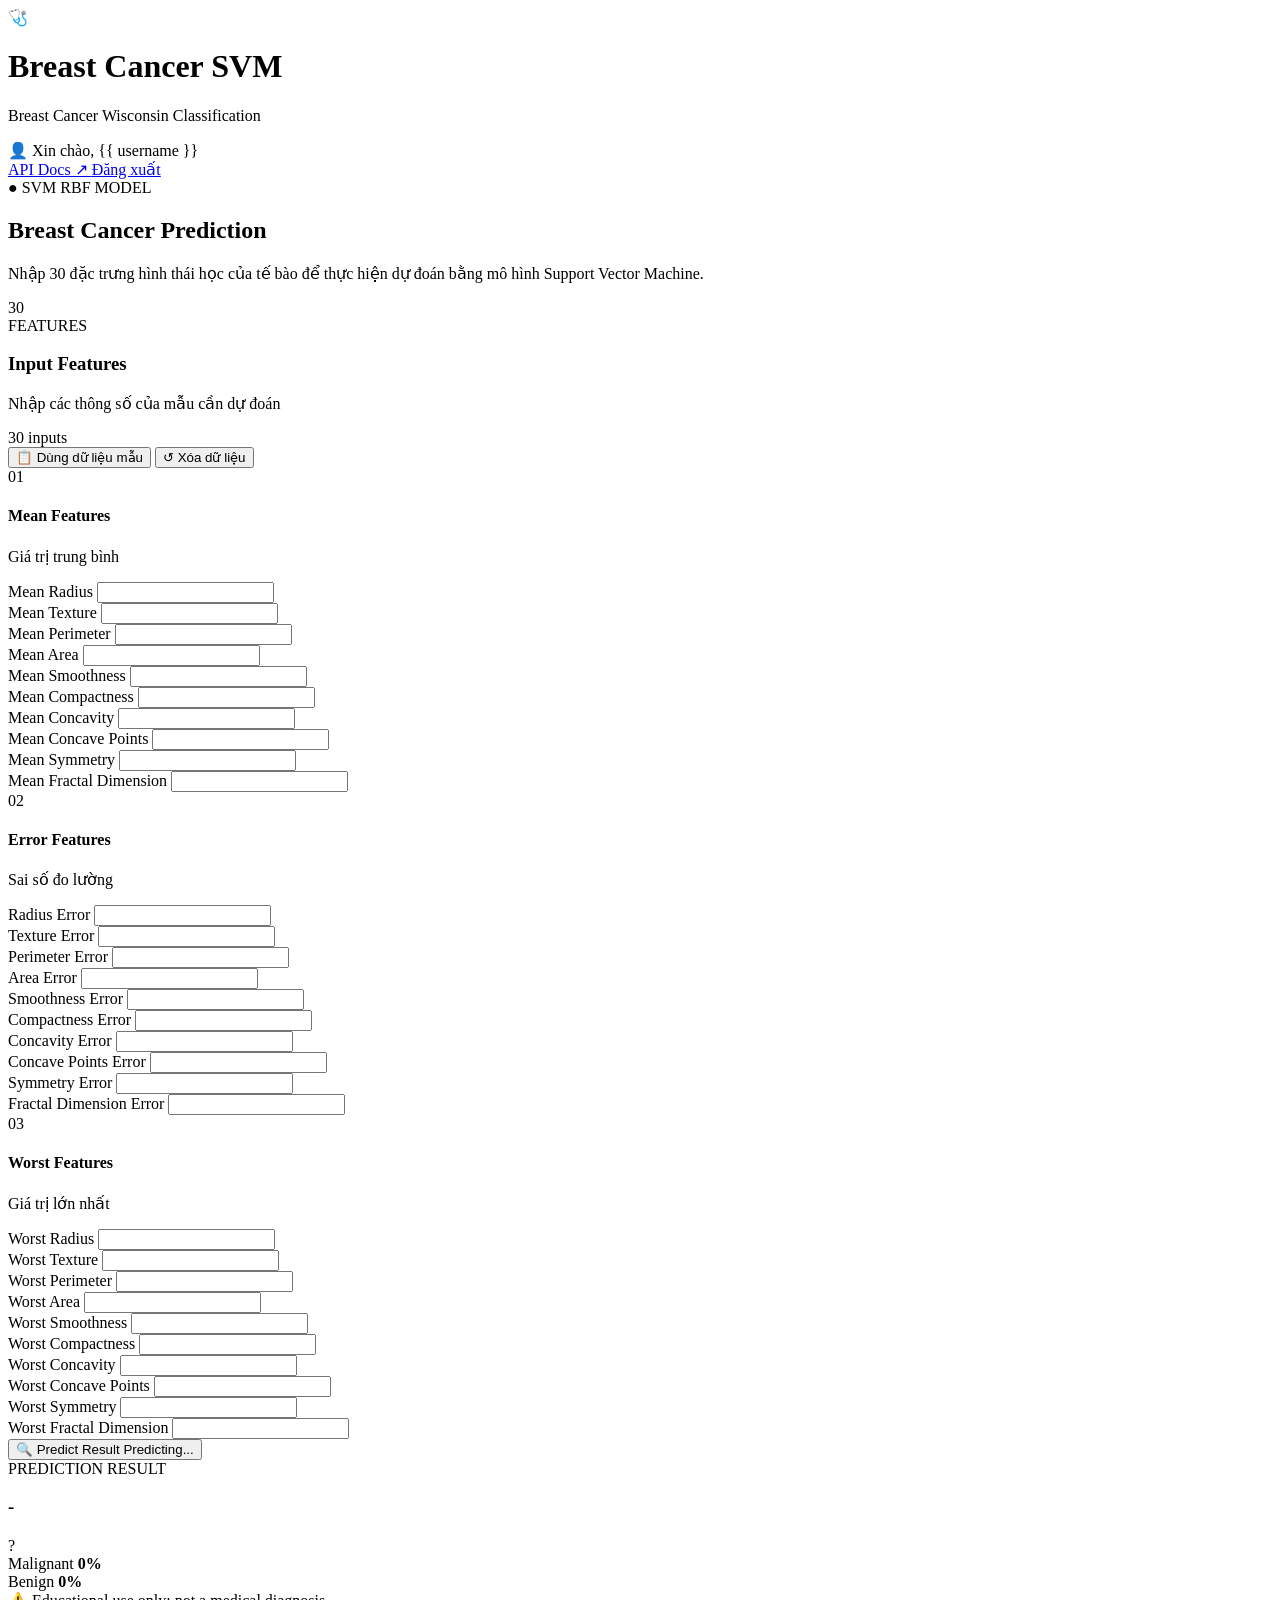
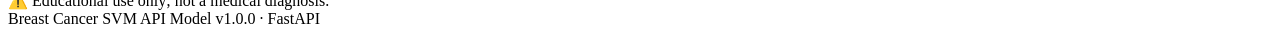
==== commit fe75d80d: "Add authentication and update website UI" ====
--- a/app/templates/index.html
+++ b/app/templates/index.html
@@ -1,54 +1,73 @@
 <!DOCTYPE html>
-<html lang="en">
+<html lang="vi">
+
 <head>
+
     <meta charset="UTF-8">
-    <meta name="viewport" content="width=device-width, initial-scale=1.0">
+
+    <meta
+        name="viewport"
+        content="width=device-width, initial-scale=1.0"
+    >
 
     <title>Breast Cancer SVM</title>
 
-    <link rel="stylesheet" href="/static/style.css">
-
     <link
-        href="https://fonts.googleapis.com/css2?family=Inter:wght@400;500;600;700;800&display=swap"
         rel="stylesheet"
+        href="/static/style.css"
     >
+
 </head>
 
+
 <body>
 
-<div class="background-glow glow-1"></div>
-<div class="background-glow glow-2"></div>
-
-<div class="container">
+<div class="page">
 
     <!-- ================= HEADER ================= -->
 
-    <header class="topbar">
+    <header class="header">
 
         <div class="brand">
 
             <div class="brand-icon">
-                🧬
+                🩺
             </div>
 
             <div>
+
                 <h1>Breast Cancer SVM</h1>
-                <p>Machine Learning Diagnostic Support Demo</p>
+
+                <p>
+                    Breast Cancer Wisconsin Classification
+                </p>
+
             </div>
 
         </div>
 
-        <div class="header-links">
-
-            <span class="status">
-                <span class="status-dot"></span>
-                API Online
-            </span>
-
-            <a href="/docs" target="_blank">
+
+        <div class="header-actions">
+
+            <div class="user-info">
+                👤 Xin chào, {{ username }}
+            </div>
+
+            <a
+                class="docs-button"
+                href="/docs"
+                target="_blank"
+            >
                 API Docs ↗
             </a>
 
+            <a
+                class="logout-button"
+                href="/logout"
+            >
+                Đăng xuất
+            </a>
+
         </div>
 
     </header>
@@ -61,26 +80,31 @@
         <div class="hero-content">
 
             <div class="badge">
-                SVM · RBF Kernel · v1.0.0
+                ● SVM RBF MODEL
             </div>
 
             <h2>
                 Breast Cancer
-                <span>Classification</span>
+                <span>Prediction</span>
             </h2>
 
             <p>
-                Enter the tumor characteristics below and use the trained
-                Support Vector Machine model to classify the sample as
-                <strong>malignant</strong> or <strong>benign</strong>.
+                Nhập 30 đặc trưng hình thái học của tế bào
+                để thực hiện dự đoán bằng mô hình
+                Support Vector Machine.
             </p>
 
         </div>
 
-        <div class="hero-visual">
-
-            <div class="dna-ring">
-                <div class="dna-symbol">🧬</div>
+
+        <div class="hero-stat">
+
+            <div class="stat-number">
+                30
+            </div>
+
+            <div class="stat-label">
+                FEATURES
             </div>
 
         </div>
@@ -90,45 +114,52 @@
 
     <!-- ================= MAIN ================= -->
 
-    <main class="main-grid">
+    <main class="content">
+
 
         <!-- ================= INPUT CARD ================= -->
 
-        <section class="card input-card">
+        <section class="card">
 
             <div class="card-header">
 
                 <div>
-                    <span class="section-label">INPUT DATA</span>
-                    <h3>Tumor Characteristics</h3>
+
+                    <h3>
+                        Input Features
+                    </h3>
+
+                    <p>
+                        Nhập các thông số của mẫu cần dự đoán
+                    </p>
+
                 </div>
 
                 <div class="feature-count">
-                    <strong>30</strong>
-                    features
-                </div>
-
-            </div>
-
-
-            <!-- ACTIONS -->
-
-            <div class="actions">
+                    30 inputs
+                </div>
+
+            </div>
+
+
+            <!-- ACTION BUTTONS -->
+
+            <div class="form-actions">
 
                 <button
                     type="button"
-                    class="btn btn-sample"
+                    class="sample-button"
                     onclick="loadSample()"
                 >
-                    ✨ Load Sample
+                    📋 Dùng dữ liệu mẫu
                 </button>
 
                 <button
                     type="button"
-                    class="btn btn-reset"
-                    onclick="resetForm()"
+                    class="clear-button"
+                    onclick="clearForm()"
                 >
-                    ↻ Reset
+                    ↺ Xóa dữ liệu
                 </button>
 
             </div>
@@ -136,17 +167,24 @@
 
             <!-- ================= MEAN ================= -->
 
-            <div class="feature-section">
-
-                <div class="feature-title">
-
-                    <div class="feature-number">
+            <div class="feature-group">
+
+                <div class="group-title">
+
+                    <span class="group-number">
                         01
-                    </div>
+                    </span>
 
                     <div>
-                        <h4>Mean Features</h4>
-                        <p>Average measurements of the tumor</p>
+
+                        <h4>
+                            Mean Features
+                        </h4>
+
+                        <p>
+                            Giá trị trung bình
+                        </p>
+
                     </div>
 
                 </div>
@@ -154,52 +192,52 @@
 
                 <div class="input-grid">
 
-                    <div class="input-group">
+                    <div class="input-box">
                         <label>Mean Radius</label>
                         <input id="mean radius" type="number" step="any">
                     </div>
 
-                    <div class="input-group">
+                    <div class="input-box">
                         <label>Mean Texture</label>
                         <input id="mean texture" type="number" step="any">
                     </div>
 
-                    <div class="input-group">
+                    <div class="input-box">
                         <label>Mean Perimeter</label>
                         <input id="mean perimeter" type="number" step="any">
                     </div>
 
-                    <div class="input-group">
+                    <div class="input-box">
                         <label>Mean Area</label>
                         <input id="mean area" type="number" step="any">
                     </div>
 
-                    <div class="input-group">
+                    <div class="input-box">
                         <label>Mean Smoothness</label>
                         <input id="mean smoothness" type="number" step="any">
                     </div>
 
-                    <div class="input-group">
+                    <div class="input-box">
                         <label>Mean Compactness</label>
                         <input id="mean compactness" type="number" step="any">
                     </div>
 
-                    <div class="input-group">
+                    <div class="input-box">
                         <label>Mean Concavity</label>
                         <input id="mean concavity" type="number" step="any">
                     </div>
 
-                    <div class="input-group">
+                    <div class="input-box">
                         <label>Mean Concave Points</label>
                         <input id="mean concave points" type="number" step="any">
                     </div>
 
-                    <div class="input-group">
+                    <div class="input-box">
                         <label>Mean Symmetry</label>
                         <input id="mean symmetry" type="number" step="any">
                     </div>
 
-                    <div class="input-group">
+                    <div class="input-box">
                         <label>Mean Fractal Dimension</label>
                         <input id="mean fractal dimension" type="number" step="any">
                     </div>
@@ -211,17 +249,24 @@
 
             <!-- ================= ERROR ================= -->
 
-            <div class="feature-section">
-
-                <div class="feature-title">
-
-                    <div class="feature-number">
+            <div class="feature-group">
+
+                <div class="group-title">
+
+                    <span class="group-number">
                         02
-                    </div>
+                    </span>
 
                     <div>
-                        <h4>Standard Error Features</h4>
-                        <p>Measurement error characteristics</p>
+
+                        <h4>
+                            Error Features
+                        </h4>
+
+                        <p>
+                            Sai số đo lường
+                        </p>
+
                     </div>
 
                 </div>
@@ -229,52 +274,52 @@
 
                 <div class="input-grid">
 
-                    <div class="input-group">
+                    <div class="input-box">
                         <label>Radius Error</label>
                         <input id="radius error" type="number" step="any">
                     </div>
 
-                    <div class="input-group">
+                    <div class="input-box">
                         <label>Texture Error</label>
                         <input id="texture error" type="number" step="any">
                     </div>
 
-                    <div class="input-group">
+                    <div class="input-box">
                         <label>Perimeter Error</label>
                         <input id="perimeter error" type="number" step="any">
                     </div>
 
-                    <div class="input-group">
+                    <div class="input-box">
                         <label>Area Error</label>
                         <input id="area error" type="number" step="any">
                     </div>
 
-                    <div class="input-group">
+                    <div class="input-box">
                         <label>Smoothness Error</label>
                         <input id="smoothness error" type="number" step="any">
                     </div>
 
-                    <div class="input-group">
+                    <div class="input-box">
                         <label>Compactness Error</label>
                         <input id="compactness error" type="number" step="any">
                     </div>
 
-                    <div class="input-group">
+                    <div class="input-box">
                         <label>Concavity Error</label>
                         <input id="concavity error" type="number" step="any">
                     </div>
 
-                    <div class="input-group">
+                    <div class="input-box">
                         <label>Concave Points Error</label>
                         <input id="concave points error" type="number" step="any">
                     </div>
 
-                    <div class="input-group">
+                    <div class="input-box">
                         <label>Symmetry Error</label>
                         <input id="symmetry error" type="number" step="any">
                     </div>
 
-                    <div class="input-group">
+                    <div class="input-box">
                         <label>Fractal Dimension Error</label>
                         <input id="fractal dimension error" type="number" step="any">
                     </div>
@@ -286,17 +331,24 @@
 
             <!-- ================= WORST ================= -->
 
-            <div class="feature-section">
-
-                <div class="feature-title">
-
-                    <div class="feature-number">
+            <div class="feature-group">
+
+                <div class="group-title">
+
+                    <span class="group-number">
                         03
-                    </div>
+                    </span>
 
                     <div>
-                        <h4>Worst Features</h4>
-                        <p>Largest / most extreme measurements</p>
+
+                        <h4>
+                            Worst Features
+                        </h4>
+
+                        <p>
+                            Giá trị lớn nhất
+                        </p>
+
                     </div>
 
                 </div>
@@ -304,52 +356,52 @@
 
                 <div class="input-grid">
 
-                    <div class="input-group">
+                    <div class="input-box">
                         <label>Worst Radius</label>
                         <input id="worst radius" type="number" step="any">
                     </div>
 
-                    <div class="input-group">
+                    <div class="input-box">
                         <label>Worst Texture</label>
                         <input id="worst texture" type="number" step="any">
                     </div>
 
-                    <div class="input-group">
+                    <div class="input-box">
                         <label>Worst Perimeter</label>
                         <input id="worst perimeter" type="number" step="any">
                     </div>
 
-                    <div class="input-group">
+                    <div class="input-box">
                         <label>Worst Area</label>
                         <input id="worst area" type="number" step="any">
                     </div>
 
-                    <div class="input-group">
+                    <div class="input-box">
                         <label>Worst Smoothness</label>
                         <input id="worst smoothness" type="number" step="any">
                     </div>
 
-                    <div class="input-group">
+                    <div class="input-box">
                         <label>Worst Compactness</label>
                         <input id="worst compactness" type="number" step="any">
                     </div>
 
-                    <div class="input-group">
+                    <div class="input-box">
                         <label>Worst Concavity</label>
                         <input id="worst concavity" type="number" step="any">
                     </div>
 
-                    <div class="input-group">
+                    <div class="input-box">
                         <label>Worst Concave Points</label>
                         <input id="worst concave points" type="number" step="any">
                     </div>
 
-                    <div class="input-group">
+                    <div class="input-box">
                         <label>Worst Symmetry</label>
                         <input id="worst symmetry" type="number" step="any">
                     </div>
 
-                    <div class="input-group">
+                    <div class="input-box">
                         <label>Worst Fractal Dimension</label>
                         <input id="worst fractal dimension" type="number" step="any">
                     </div>
@@ -359,147 +411,135 @@
             </div>
 
 
-            <!-- PREDICT BUTTON -->
+            <!-- ================= PREDICT BUTTON ================= -->
 
             <button
-                type="button"
+                id="predictButton"
                 class="predict-button"
                 onclick="predict()"
-                id="predictBtn"
             >
-                <span>🔍</span>
-                Predict Classification
+
+                <span id="buttonText">
+                    🔍 Predict Result
+                </span>
+
+                <span
+                    id="loading"
+                    class="loading hidden"
+                >
+                    <span class="spinner"></span>
+                    Predicting...
+                </span>
+
             </button>
 
-            <div id="errorMessage" class="error-message"></div>
 
         </section>
 
 
-        <!-- ================= RESULT CARD ================= -->
-
-        <aside class="card result-card">
-
-            <div class="card-header">
+        <!-- ================= RESULT ================= -->
+
+        <section
+            id="resultCard"
+            class="result-card hidden"
+        >
+
+            <div class="result-header">
 
                 <div>
-                    <span class="section-label">MODEL OUTPUT</span>
-                    <h3>Prediction Result</h3>
-                </div>
-
-            </div>
-
-
-            <!-- EMPTY RESULT -->
-
-            <div id="emptyResult" class="empty-result">
-
-                <div class="empty-icon">
-                    🧠
-                </div>
-
-                <h4>Ready for prediction</h4>
-
-                <p>
-                    Enter the 30 tumor characteristics
-                    and click Predict Classification.
-                </p>
-
-            </div>
-
-
-            <!-- RESULT -->
-
-            <div id="resultContent" class="result-content hidden">
-
-                <div id="resultBadge" class="result-badge">
-                    MALIGNANT
-                </div>
-
-                <div class="result-label">
-                    Predicted Classification
-                </div>
-
-                <div id="predictionText" class="prediction-text">
-                    Malignant
-                </div>
-
-
-                <!-- PROBABILITY -->
-
-                <div class="probability-section">
-
-                    <div class="probability-header">
+
+                    <span class="result-label">
+                        PREDICTION RESULT
+                    </span>
+
+                    <h3 id="resultTitle">
+                        -
+                    </h3>
+
+                </div>
+
+                <div
+                    id="resultIcon"
+                    class="result-icon"
+                >
+                    ?
+                </div>
+
+            </div>
+
+
+            <!-- PROBABILITIES -->
+
+            <div class="probability-container">
+
+                <div class="probability-item">
+
+                    <div class="probability-top">
 
                         <span>
-                            Malignant probability
+                            Malignant
                         </span>
 
-                        <strong id="malignantPercent">
+                        <strong id="malignantProbability">
                             0%
                         </strong>
 
                     </div>
 
                     <div class="progress">
+
                         <div
                             id="malignantBar"
-                            class="progress-bar malignant-bar"
+                            class="progress-bar malignant"
                         ></div>
-                    </div>
-
-
-                    <div class="probability-header">
+
+                    </div>
+
+                </div>
+
+
+                <div class="probability-item">
+
+                    <div class="probability-top">
 
                         <span>
-                            Benign probability
+                            Benign
                         </span>
 
-                        <strong id="benignPercent">
+                        <strong id="benignProbability">
                             0%
                         </strong>
 
                     </div>
 
                     <div class="progress">
+
                         <div
                             id="benignBar"
-                            class="progress-bar benign-bar"
+                            class="progress-bar benign"
                         ></div>
-                    </div>
-
-                </div>
-
-
-                <!-- MODEL INFO -->
-
-                <div class="model-info">
-
-                    <div>
-                        <span>Model</span>
-                        <strong>SVM RBF</strong>
-                    </div>
-
-                    <div>
-                        <span>Version</span>
-                        <strong id="modelVersion">
-                            1.0.0
-                        </strong>
-                    </div>
-
-                </div>
-
-
-                <div class="warning-box">
-                    ⚠️
-                    <span id="warningText">
-                        Educational use only; not a medical diagnosis.
-                    </span>
-                </div>
-
-            </div>
-
-        </aside>
+
+                    </div>
+
+                </div>
+
+            </div>
+
+
+            <!-- WARNING -->
+
+            <div class="warning">
+
+                ⚠️
+
+                <span>
+                    Educational use only; not a medical diagnosis.
+                </span>
+
+            </div>
+
+        </section>
+
 
     </main>
 
@@ -508,24 +548,67 @@
 
     <footer>
 
-        <div>
-            Breast Cancer SVM · Educational Machine Learning Demo
-        </div>
-
-        <div>
-            FastAPI · Scikit-learn · SVM
-        </div>
+        <span>
+            Breast Cancer SVM API
+        </span>
+
+        <span>
+            Model v1.0.0 · FastAPI
+        </span>
 
     </footer>
 
+
 </div>
 
 
+<!-- ================= JAVASCRIPT ================= -->
+
 <script>
 
-/* =========================================================
-   SAMPLE DATA
-   ========================================================= */
+const featureNames = [
+
+    "mean radius",
+    "mean texture",
+    "mean perimeter",
+    "mean area",
+    "mean smoothness",
+    "mean compactness",
+    "mean concavity",
+    "mean concave points",
+    "mean symmetry",
+    "mean fractal dimension",
+
+    "radius error",
+    "texture error",
+    "perimeter error",
+    "area error",
+    "smoothness error",
+    "compactness error",
+    "concavity error",
+    "concave points error",
+    "symmetry error",
+    "fractal dimension error",
+
+    "worst radius",
+    "worst texture",
+    "worst perimeter",
+    "worst area",
+    "worst smoothness",
+    "worst compactness",
+    "worst concavity",
+    "worst concave points",
+    "worst symmetry",
+    "worst fractal dimension"
+
+];
+
+
+/*
+==================================================
+DỮ LIỆU MẪU
+==================================================
+*/
 
 const sampleData = {
 
@@ -565,141 +648,154 @@
 };
 
 
-/* =========================================================
-   LOAD SAMPLE
-   ========================================================= */
+/*
+==================================================
+LOAD SAMPLE
+==================================================
+*/
 
 function loadSample() {
 
-    Object.entries(sampleData).forEach(
-        ([name, value]) => {
-
-            const input =
-                document.getElementById(name);
-
-            if (input) {
-                input.value = value;
-            }
+    for (const name of featureNames) {
+
+        const input =
+            document.getElementById(name);
+
+        input.value =
+            sampleData[name];
+
+    }
+
+    hideResult();
+
+}
+
+
+/*
+==================================================
+CLEAR FORM
+==================================================
+*/
+
+function clearForm() {
+
+    for (const name of featureNames) {
+
+        const input =
+            document.getElementById(name);
+
+        input.value = "";
+
+    }
+
+    hideResult();
+
+}
+
+
+/*
+==================================================
+HIDE RESULT
+==================================================
+*/
+
+function hideResult() {
+
+    document
+        .getElementById("resultCard")
+        .classList.add("hidden");
+
+}
+
+
+/*
+==================================================
+PREDICT
+==================================================
+*/
+
+async function predict() {
+
+    const button =
+        document.getElementById("predictButton");
+
+    const buttonText =
+        document.getElementById("buttonText");
+
+    const loading =
+        document.getElementById("loading");
+
+    const resultCard =
+        document.getElementById("resultCard");
+
+
+    const features = {};
+
+
+    /*
+    ----------------------------------------------
+    Kiểm tra dữ liệu đầu vào
+    ----------------------------------------------
+    */
+
+    for (const name of featureNames) {
+
+        const input =
+            document.getElementById(name);
+
+        const value =
+            input.value.trim();
+
+
+        if (value === "") {
+
+            alert(
+                "Vui lòng nhập đầy đủ 30 đặc trưng.\n\n" +
+                "Còn thiếu: " + name
+            );
+
+            input.focus();
+
+            return;
 
         }
-    );
-
-    showMessage(
-        "Sample data loaded successfully.",
-        "success"
-    );
-}
-
-
-/* =========================================================
-   RESET
-   ========================================================= */
-
-function resetForm() {
-
-    document
-        .querySelectorAll(".input-group input")
-        .forEach(input => {
-            input.value = "";
-        });
-
-    document
-        .getElementById("resultContent")
-        .classList.add("hidden");
-
-    document
-        .getElementById("emptyResult")
-        .classList.remove("hidden");
-
-    document
-        .getElementById("errorMessage")
-        .innerText = "";
-
-}
-
-
-/* =========================================================
-   GET FEATURES
-   ========================================================= */
-
-function getFeatures() {
-
-    const features = {};
-
-    const inputs =
-        document.querySelectorAll(
-            ".input-group input"
-        );
-
-    const missing = [];
-
-    inputs.forEach(input => {
-
-        const value = input.value.trim();
-
-        if (value === "") {
-
-            missing.push(input.id);
-
-        } else {
-
-            features[input.id] =
-                Number(value);
+
+
+        const number =
+            Number(value);
+
+
+        if (!Number.isFinite(number)) {
+
+            alert(
+                "Giá trị không hợp lệ tại:\n" +
+                name
+            );
+
+            input.focus();
+
+            return;
 
         }
 
-    });
-
-
-    if (missing.length > 0) {
-
-        throw new Error(
-            "Please enter all 30 features before prediction."
-        );
+
+        features[name] =
+            number;
 
     }
 
 
-    return features;
-
-}
-
-
-/* =========================================================
-   PREDICT
-   ========================================================= */
-
-async function predict() {
-
-    const button =
-        document.getElementById("predictBtn");
-
-    const error =
-        document.getElementById("errorMessage");
-
-
-    error.innerText = "";
-
-
-    let features;
-
-    try {
-
-        features = getFeatures();
-
-    } catch (err) {
-
-        error.innerText = err.message;
-
-        return;
-
-    }
-
+    /*
+    ----------------------------------------------
+    Loading
+    ----------------------------------------------
+    */
 
     button.disabled = true;
 
-    button.innerHTML =
-        "<span>⏳</span> Predicting...";
+    buttonText.classList.add("hidden");
+
+    loading.classList.remove("hidden");
 
 
     try {
@@ -710,12 +806,17 @@
                 method: "POST",
 
                 headers: {
+
                     "Content-Type":
                         "application/json"
+
                 },
 
                 body: JSON.stringify({
-                    features: features
+
+                    features:
+                        features
+
                 })
 
             });
@@ -728,204 +829,153 @@
         if (!response.ok) {
 
             throw new Error(
+
                 data.detail?.message ||
-                "Prediction failed."
+                data.detail ||
+                "Prediction failed"
+
             );
 
         }
 
 
-        showResult(data);
-
-
-    } catch (err) {
-
-        error.innerText =
-            "Unable to connect to prediction API.";
-
-        console.error(err);
+        /*
+        ------------------------------------------
+        Probability
+        ------------------------------------------
+        */
+
+        const malignant =
+            data.probability_malignant * 100;
+
+        const benign =
+            data.probability_benign * 100;
+
+
+        document.getElementById(
+            "malignantProbability"
+        ).textContent =
+            malignant.toFixed(2) + "%";
+
+
+        document.getElementById(
+            "benignProbability"
+        ).textContent =
+            benign.toFixed(2) + "%";
+
+
+        document.getElementById(
+            "malignantBar"
+        ).style.width =
+            malignant + "%";
+
+
+        document.getElementById(
+            "benignBar"
+        ).style.width =
+            benign + "%";
+
+
+        /*
+        ------------------------------------------
+        Prediction result
+        ------------------------------------------
+        */
+
+        const title =
+            document.getElementById(
+                "resultTitle"
+            );
+
+        const icon =
+            document.getElementById(
+                "resultIcon"
+            );
+
+
+        if (data.predicted_class === 0) {
+
+            title.textContent =
+                "Malignant";
+
+            title.className =
+                "result-title malignant-text";
+
+            icon.textContent =
+                "⚠";
+
+            icon.className =
+                "result-icon malignant-icon";
+
+        }
+
+        else {
+
+            title.textContent =
+                "Benign";
+
+            title.className =
+                "result-title benign-text";
+
+            icon.textContent =
+                "✓";
+
+            icon.className =
+                "result-icon benign-icon";
+
+        }
+
+
+        /*
+        ------------------------------------------
+        Hiển thị kết quả
+        ------------------------------------------
+        */
+
+        resultCard.classList.remove(
+            "hidden"
+        );
+
+
+        resultCard.scrollIntoView({
+
+            behavior: "smooth",
+
+            block: "center"
+
+        });
+
 
     }
 
-
-    button.disabled = false;
-
-    button.innerHTML =
-        "<span>🔍</span> Predict Classification";
+    catch (error) {
+
+        alert(
+            "Không thể thực hiện dự đoán:\n\n" +
+            error.message
+        );
+
+    }
+
+    finally {
+
+        button.disabled = false;
+
+        buttonText.classList.remove(
+            "hidden"
+        );
+
+        loading.classList.add(
+            "hidden"
+        );
+
+    }
 
 }
 
-
-/* =========================================================
-   SHOW RESULT
-   ========================================================= */
-
-function showResult(data) {
-
-    const empty =
-        document.getElementById(
-            "emptyResult"
-        );
-
-    const result =
-        document.getElementById(
-            "resultContent"
-        );
-
-    const badge =
-        document.getElementById(
-            "resultBadge"
-        );
-
-    const prediction =
-        document.getElementById(
-            "predictionText"
-        );
-
-
-    empty.classList.add("hidden");
-
-    result.classList.remove("hidden");
-
-
-    const malignant =
-        data.probability_malignant * 100;
-
-    const benign =
-        data.probability_benign * 100;
-
-
-    document.getElementById(
-        "malignantPercent"
-    ).innerText =
-        malignant.toFixed(2) + "%";
-
-
-    document.getElementById(
-        "benignPercent"
-    ).innerText =
-        benign.toFixed(2) + "%";
-
-
-    document.getElementById(
-        "malignantBar"
-    ).style.width =
-        malignant + "%";
-
-
-    document.getElementById(
-        "benignBar"
-    ).style.width =
-        benign + "%";
-
-
-    prediction.innerText =
-        data.predicted_label
-            .charAt(0)
-            .toUpperCase()
-        +
-        data.predicted_label
-            .slice(1);
-
-
-    badge.innerText =
-        data.predicted_label
-            .toUpperCase();
-
-
-    if (
-        data.predicted_label
-            .toLowerCase()
-        === "malignant"
-    ) {
-
-        badge.className =
-            "result-badge malignant";
-
-        prediction.className =
-            "prediction-text malignant-text";
-
-    } else {
-
-        badge.className =
-            "result-badge benign";
-
-        prediction.className =
-            "prediction-text benign-text";
-
-    }
-
-
-    document.getElementById(
-        "modelVersion"
-    ).innerText =
-        data.model_version;
-
-
-    document.getElementById(
-        "warningText"
-    ).innerText =
-        data.warning;
-
-}
-
-
-/* =========================================================
-   MESSAGE
-   ========================================================= */
-
-function showMessage(message, type) {
-
-    const error =
-        document.getElementById(
-            "errorMessage"
-        );
-
-    error.innerText = message;
-
-    if (type === "success") {
-
-        error.className =
-            "error-message success-message";
-
-    }
-
-}
-
-
-/* =========================================================
-   HEALTH CHECK
-   ========================================================= */
-
-async function checkAPI() {
-
-    try {
-
-        const response =
-            await fetch("/health");
-
-        if (!response.ok) {
-            throw new Error();
-        }
-
-        console.log(
-            "API connection: OK"
-        );
-
-    } catch {
-
-        console.log(
-            "API connection failed"
-        );
-
-    }
-
-}
-
-
-checkAPI();
-
 </script>
 
+
 </body>
-</html>
+
+</html>
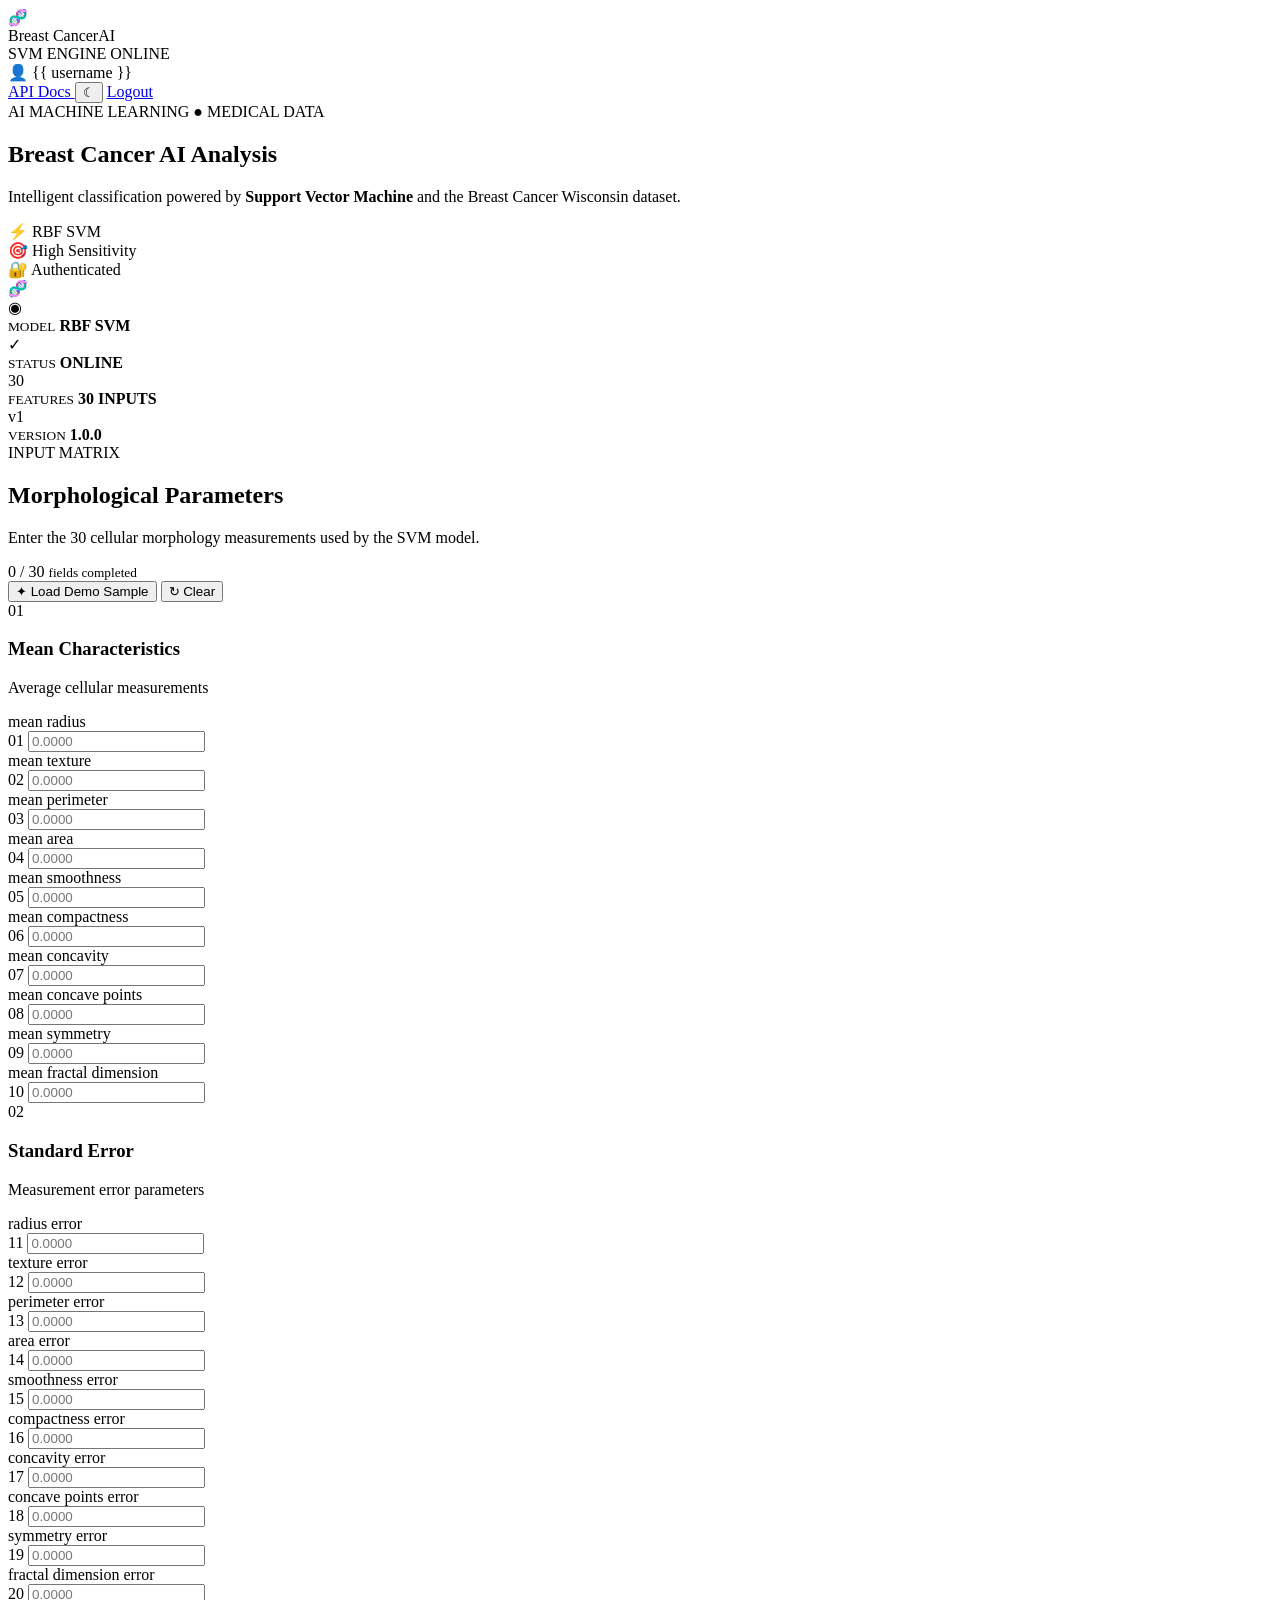
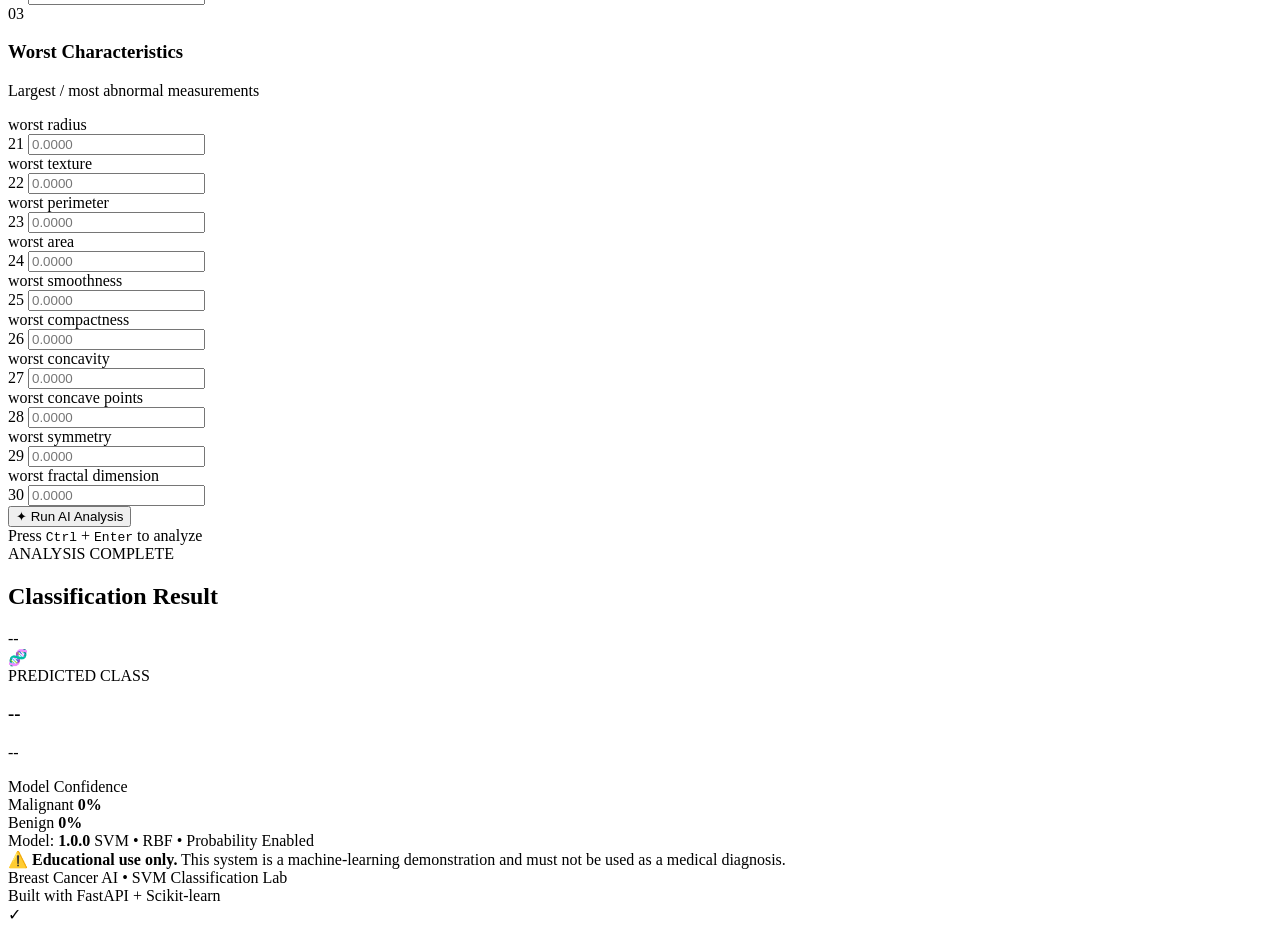
==== commit 22b74c8b: "Update index.html" ====
--- a/app/templates/index.html
+++ b/app/templates/index.html
@@ -1,5 +1,5 @@
 <!DOCTYPE html>
-<html lang="vi">
+<html lang="en">
 
 <head>
 
@@ -10,11 +10,16 @@
         content="width=device-width, initial-scale=1.0"
     >
 
-    <title>Breast Cancer SVM</title>
+    <meta
+        name="theme-color"
+        content="#07111f"
+    >
+
+    <title>Breast Cancer AI • SVM Diagnostic Lab</title>
 
     <link
         rel="stylesheet"
-        href="/static/style.css"
+        href="/static/style.css?v=20"
     >
 
 </head>
@@ -22,552 +27,506 @@
 
 <body>
 
-<div class="page">
-
-    <!-- ================= HEADER ================= -->
-
-    <header class="header">
-
-        <div class="brand">
-
-            <div class="brand-icon">
-                🩺
+<!-- ===================================================== -->
+<!-- BACKGROUND EFFECT -->
+<!-- ===================================================== -->
+
+<div class="background-grid"></div>
+
+<div class="orb orb-one"></div>
+<div class="orb orb-two"></div>
+<div class="orb orb-three"></div>
+
+
+<!-- ===================================================== -->
+<!-- NAVBAR -->
+<!-- ===================================================== -->
+
+<header class="topbar">
+
+    <div class="brand">
+
+        <div class="brand-icon">
+            🧬
+        </div>
+
+        <div>
+
+            <div class="brand-name">
+                Breast Cancer<span>AI</span>
+            </div>
+
+            <div class="brand-status">
+                <span class="status-dot"></span>
+                SVM ENGINE ONLINE
+            </div>
+
+        </div>
+
+    </div>
+
+
+    <div class="nav-actions">
+
+        <div class="user-pill">
+            <span class="user-avatar">👤</span>
+            <span>{{ username }}</span>
+        </div>
+
+        <a
+            href="/docs"
+            target="_blank"
+            class="nav-button"
+        >
+            API Docs
+        </a>
+
+        <button
+            id="themeButton"
+            class="icon-button"
+            title="Change theme"
+        >
+            ☾
+        </button>
+
+        <a
+            href="/logout"
+            class="logout-button"
+        >
+            Logout
+        </a>
+
+    </div>
+
+</header>
+
+
+<!-- ===================================================== -->
+<!-- MAIN -->
+<!-- ===================================================== -->
+
+<main class="container">
+
+
+    <!-- HERO -->
+
+    <section class="hero">
+
+        <div class="hero-content">
+
+            <div class="eyebrow">
+                <span>AI</span>
+                MACHINE LEARNING
+                <span>●</span>
+                MEDICAL DATA
+            </div>
+
+
+            <h1>
+                Breast Cancer
+                <strong>AI Analysis</strong>
+            </h1>
+
+
+            <p>
+                Intelligent classification powered by
+                <b>Support Vector Machine</b>
+                and the Breast Cancer Wisconsin dataset.
+            </p>
+
+
+            <div class="hero-badges">
+
+                <div class="hero-badge">
+                    <span>⚡</span>
+                    RBF SVM
+                </div>
+
+                <div class="hero-badge">
+                    <span>🎯</span>
+                    High Sensitivity
+                </div>
+
+                <div class="hero-badge">
+                    <span>🔐</span>
+                    Authenticated
+                </div>
+
+            </div>
+
+        </div>
+
+
+        <div class="hero-visual">
+
+            <div class="scanner-ring ring-one"></div>
+            <div class="scanner-ring ring-two"></div>
+            <div class="scanner-ring ring-three"></div>
+
+            <div class="dna-core">
+                🧬
+            </div>
+
+            <div class="scan-line"></div>
+
+        </div>
+
+    </section>
+
+
+
+    <!-- SYSTEM STATUS -->
+
+    <section class="system-panel">
+
+        <div class="system-item">
+
+            <div class="system-icon">
+                ◉
             </div>
 
             <div>
-
-                <h1>Breast Cancer SVM</h1>
+                <small>MODEL</small>
+                <strong>RBF SVM</strong>
+            </div>
+
+        </div>
+
+
+        <div class="system-item">
+
+            <div class="system-icon">
+                ✓
+            </div>
+
+            <div>
+                <small>STATUS</small>
+                <strong class="online">
+                    ONLINE
+                </strong>
+            </div>
+
+        </div>
+
+
+        <div class="system-item">
+
+            <div class="system-icon">
+                30
+            </div>
+
+            <div>
+                <small>FEATURES</small>
+                <strong>30 INPUTS</strong>
+            </div>
+
+        </div>
+
+
+        <div class="system-item">
+
+            <div class="system-icon">
+                v1
+            </div>
+
+            <div>
+                <small>VERSION</small>
+                <strong>1.0.0</strong>
+            </div>
+
+        </div>
+
+    </section>
+
+
+
+    <!-- INPUT CARD -->
+
+    <section class="glass-card">
+
+        <div class="section-heading">
+
+            <div>
+
+                <div class="section-kicker">
+                    INPUT MATRIX
+                </div>
+
+                <h2>
+                    Morphological Parameters
+                </h2>
 
                 <p>
-                    Breast Cancer Wisconsin Classification
+                    Enter the 30 cellular morphology
+                    measurements used by the SVM model.
                 </p>
 
             </div>
 
-        </div>
-
-
-        <div class="header-actions">
-
-            <div class="user-info">
-                👤 Xin chào, {{ username }}
-            </div>
-
-            <a
-                class="docs-button"
-                href="/docs"
-                target="_blank"
+
+            <div class="feature-counter">
+
+                <span id="filledCount">0</span>
+                <span>/</span>
+                <span>30</span>
+
+                <small>
+                    fields completed
+                </small>
+
+            </div>
+
+        </div>
+
+
+        <!-- QUICK ACTIONS -->
+
+        <div class="quick-actions">
+
+            <button
+                type="button"
+                id="sampleButton"
+                class="secondary-button"
             >
-                API Docs ↗
-            </a>
-
-            <a
-                class="logout-button"
-                href="/logout"
+                <span>✦</span>
+                Load Demo Sample
+            </button>
+
+
+            <button
+                type="button"
+                id="clearButton"
+                class="ghost-button"
             >
-                Đăng xuất
-            </a>
-
-        </div>
-
-    </header>
-
-
-    <!-- ================= HERO ================= -->
-
-    <section class="hero">
-
-        <div class="hero-content">
-
-            <div class="badge">
-                ● SVM RBF MODEL
-            </div>
-
-            <h2>
-                Breast Cancer
-                <span>Prediction</span>
-            </h2>
-
-            <p>
-                Nhập 30 đặc trưng hình thái học của tế bào
-                để thực hiện dự đoán bằng mô hình
-                Support Vector Machine.
-            </p>
-
-        </div>
-
-
-        <div class="hero-stat">
-
-            <div class="stat-number">
-                30
-            </div>
-
-            <div class="stat-label">
-                FEATURES
-            </div>
-
+                <span>↻</span>
+                Clear
+            </button>
+
+        </div>
+
+
+        <!-- FEATURE FORM -->
+
+        <div
+            id="featureGroups"
+            class="feature-groups"
+        ></div>
+
+
+        <!-- PREDICT -->
+
+        <button
+            id="predictButton"
+            class="predict-button"
+        >
+
+            <span class="predict-icon">
+                ✦
+            </span>
+
+            <span class="predict-text">
+                Run AI Analysis
+            </span>
+
+            <span
+                id="loadingSpinner"
+                class="loading-spinner"
+            ></span>
+
+        </button>
+
+
+        <div class="shortcut-hint">
+            Press <kbd>Ctrl</kbd> + <kbd>Enter</kbd>
+            to analyze
         </div>
 
     </section>
 
 
-    <!-- ================= MAIN ================= -->
-
-    <main class="content">
-
-
-        <!-- ================= INPUT CARD ================= -->
-
-        <section class="card">
-
-            <div class="card-header">
+
+    <!-- RESULT -->
+
+    <section
+        id="resultCard"
+        class="result-card hidden"
+    >
+
+        <div class="result-header">
+
+            <div>
+
+                <div class="section-kicker">
+                    ANALYSIS COMPLETE
+                </div>
+
+                <h2 id="resultTitle">
+                    Classification Result
+                </h2>
+
+            </div>
+
+
+            <div
+                id="resultBadge"
+                class="result-badge"
+            >
+                --
+            </div>
+
+        </div>
+
+
+        <div class="result-main">
+
+
+            <div class="diagnosis-panel">
+
+                <div class="result-icon">
+                    🧬
+                </div>
 
                 <div>
 
-                    <h3>
-                        Input Features
+                    <span class="result-label">
+                        PREDICTED CLASS
+                    </span>
+
+                    <h3 id="predictionLabel">
+                        --
                     </h3>
 
-                    <p>
-                        Nhập các thông số của mẫu cần dự đoán
+                    <p id="predictionDescription">
+                        --
                     </p>
 
                 </div>
 
-                <div class="feature-count">
-                    30 inputs
+            </div>
+
+
+
+            <div class="probability-panel">
+
+                <div class="probability-title">
+                    Model Confidence
                 </div>
 
-            </div>
-
-
-            <!-- ACTION BUTTONS -->
-
-            <div class="form-actions">
-
-                <button
-                    type="button"
-                    class="sample-button"
-                    onclick="loadSample()"
-                >
-                    📋 Dùng dữ liệu mẫu
-                </button>
-
-                <button
-                    type="button"
-                    class="clear-button"
-                    onclick="clearForm()"
-                >
-                    ↺ Xóa dữ liệu
-                </button>
-
-            </div>
-
-
-            <!-- ================= MEAN ================= -->
-
-            <div class="feature-group">
-
-                <div class="group-title">
-
-                    <span class="group-number">
-                        01
-                    </span>
-
-                    <div>
-
-                        <h4>
-                            Mean Features
-                        </h4>
-
-                        <p>
-                            Giá trị trung bình
-                        </p>
-
-                    </div>
-
-                </div>
-
-
-                <div class="input-grid">
-
-                    <div class="input-box">
-                        <label>Mean Radius</label>
-                        <input id="mean radius" type="number" step="any">
-                    </div>
-
-                    <div class="input-box">
-                        <label>Mean Texture</label>
-                        <input id="mean texture" type="number" step="any">
-                    </div>
-
-                    <div class="input-box">
-                        <label>Mean Perimeter</label>
-                        <input id="mean perimeter" type="number" step="any">
-                    </div>
-
-                    <div class="input-box">
-                        <label>Mean Area</label>
-                        <input id="mean area" type="number" step="any">
-                    </div>
-
-                    <div class="input-box">
-                        <label>Mean Smoothness</label>
-                        <input id="mean smoothness" type="number" step="any">
-                    </div>
-
-                    <div class="input-box">
-                        <label>Mean Compactness</label>
-                        <input id="mean compactness" type="number" step="any">
-                    </div>
-
-                    <div class="input-box">
-                        <label>Mean Concavity</label>
-                        <input id="mean concavity" type="number" step="any">
-                    </div>
-
-                    <div class="input-box">
-                        <label>Mean Concave Points</label>
-                        <input id="mean concave points" type="number" step="any">
-                    </div>
-
-                    <div class="input-box">
-                        <label>Mean Symmetry</label>
-                        <input id="mean symmetry" type="number" step="any">
-                    </div>
-
-                    <div class="input-box">
-                        <label>Mean Fractal Dimension</label>
-                        <input id="mean fractal dimension" type="number" step="any">
-                    </div>
-
-                </div>
-
-            </div>
-
-
-            <!-- ================= ERROR ================= -->
-
-            <div class="feature-group">
-
-                <div class="group-title">
-
-                    <span class="group-number">
-                        02
-                    </span>
-
-                    <div>
-
-                        <h4>
-                            Error Features
-                        </h4>
-
-                        <p>
-                            Sai số đo lường
-                        </p>
-
-                    </div>
-
-                </div>
-
-
-                <div class="input-grid">
-
-                    <div class="input-box">
-                        <label>Radius Error</label>
-                        <input id="radius error" type="number" step="any">
-                    </div>
-
-                    <div class="input-box">
-                        <label>Texture Error</label>
-                        <input id="texture error" type="number" step="any">
-                    </div>
-
-                    <div class="input-box">
-                        <label>Perimeter Error</label>
-                        <input id="perimeter error" type="number" step="any">
-                    </div>
-
-                    <div class="input-box">
-                        <label>Area Error</label>
-                        <input id="area error" type="number" step="any">
-                    </div>
-
-                    <div class="input-box">
-                        <label>Smoothness Error</label>
-                        <input id="smoothness error" type="number" step="any">
-                    </div>
-
-                    <div class="input-box">
-                        <label>Compactness Error</label>
-                        <input id="compactness error" type="number" step="any">
-                    </div>
-
-                    <div class="input-box">
-                        <label>Concavity Error</label>
-                        <input id="concavity error" type="number" step="any">
-                    </div>
-
-                    <div class="input-box">
-                        <label>Concave Points Error</label>
-                        <input id="concave points error" type="number" step="any">
-                    </div>
-
-                    <div class="input-box">
-                        <label>Symmetry Error</label>
-                        <input id="symmetry error" type="number" step="any">
-                    </div>
-
-                    <div class="input-box">
-                        <label>Fractal Dimension Error</label>
-                        <input id="fractal dimension error" type="number" step="any">
-                    </div>
-
-                </div>
-
-            </div>
-
-
-            <!-- ================= WORST ================= -->
-
-            <div class="feature-group">
-
-                <div class="group-title">
-
-                    <span class="group-number">
-                        03
-                    </span>
-
-                    <div>
-
-                        <h4>
-                            Worst Features
-                        </h4>
-
-                        <p>
-                            Giá trị lớn nhất
-                        </p>
-
-                    </div>
-
-                </div>
-
-
-                <div class="input-grid">
-
-                    <div class="input-box">
-                        <label>Worst Radius</label>
-                        <input id="worst radius" type="number" step="any">
-                    </div>
-
-                    <div class="input-box">
-                        <label>Worst Texture</label>
-                        <input id="worst texture" type="number" step="any">
-                    </div>
-
-                    <div class="input-box">
-                        <label>Worst Perimeter</label>
-                        <input id="worst perimeter" type="number" step="any">
-                    </div>
-
-                    <div class="input-box">
-                        <label>Worst Area</label>
-                        <input id="worst area" type="number" step="any">
-                    </div>
-
-                    <div class="input-box">
-                        <label>Worst Smoothness</label>
-                        <input id="worst smoothness" type="number" step="any">
-                    </div>
-
-                    <div class="input-box">
-                        <label>Worst Compactness</label>
-                        <input id="worst compactness" type="number" step="any">
-                    </div>
-
-                    <div class="input-box">
-                        <label>Worst Concavity</label>
-                        <input id="worst concavity" type="number" step="any">
-                    </div>
-
-                    <div class="input-box">
-                        <label>Worst Concave Points</label>
-                        <input id="worst concave points" type="number" step="any">
-                    </div>
-
-                    <div class="input-box">
-                        <label>Worst Symmetry</label>
-                        <input id="worst symmetry" type="number" step="any">
-                    </div>
-
-                    <div class="input-box">
-                        <label>Worst Fractal Dimension</label>
-                        <input id="worst fractal dimension" type="number" step="any">
-                    </div>
-
-                </div>
-
-            </div>
-
-
-            <!-- ================= PREDICT BUTTON ================= -->
-
-            <button
-                id="predictButton"
-                class="predict-button"
-                onclick="predict()"
-            >
-
-                <span id="buttonText">
-                    🔍 Predict Result
-                </span>
-
-                <span
-                    id="loading"
-                    class="loading hidden"
-                >
-                    <span class="spinner"></span>
-                    Predicting...
-                </span>
-
-            </button>
-
-
-        </section>
-
-
-        <!-- ================= RESULT ================= -->
-
-        <section
-            id="resultCard"
-            class="result-card hidden"
-        >
-
-            <div class="result-header">
-
-                <div>
-
-                    <span class="result-label">
-                        PREDICTION RESULT
-                    </span>
-
-                    <h3 id="resultTitle">
-                        -
-                    </h3>
-
-                </div>
-
-                <div
-                    id="resultIcon"
-                    class="result-icon"
-                >
-                    ?
-                </div>
-
-            </div>
-
-
-            <!-- PROBABILITIES -->
-
-            <div class="probability-container">
-
-                <div class="probability-item">
-
-                    <div class="probability-top">
-
+
+                <div class="probability-row">
+
+                    <div class="probability-info">
                         <span>
                             Malignant
                         </span>
 
-                        <strong id="malignantProbability">
+                        <strong id="malignantPercent">
                             0%
                         </strong>
-
                     </div>
 
                     <div class="progress">
-
                         <div
                             id="malignantBar"
-                            class="progress-bar malignant"
+                            class="progress-fill malignant"
                         ></div>
-
                     </div>
 
                 </div>
 
 
-                <div class="probability-item">
-
-                    <div class="probability-top">
-
+                <div class="probability-row">
+
+                    <div class="probability-info">
                         <span>
                             Benign
                         </span>
 
-                        <strong id="benignProbability">
+                        <strong id="benignPercent">
                             0%
                         </strong>
-
                     </div>
 
                     <div class="progress">
-
                         <div
                             id="benignBar"
-                            class="progress-bar benign"
+                            class="progress-fill benign"
                         ></div>
-
                     </div>
 
                 </div>
 
             </div>
 
-
-            <!-- WARNING -->
-
-            <div class="warning">
-
-                ⚠️
-
-                <span>
-                    Educational use only; not a medical diagnosis.
-                </span>
-
-            </div>
-
-        </section>
-
-
-    </main>
-
-
-    <!-- ================= FOOTER ================= -->
+        </div>
+
+
+        <div class="result-meta">
+
+            <span>
+                Model:
+                <b id="modelVersion">
+                    1.0.0
+                </b>
+            </span>
+
+            <span>
+                SVM • RBF • Probability Enabled
+            </span>
+
+        </div>
+
+
+        <div class="warning-box">
+
+            ⚠️
+
+            <span>
+                <b>Educational use only.</b>
+                This system is a machine-learning demonstration
+                and must not be used as a medical diagnosis.
+            </span>
+
+        </div>
+
+    </section>
+
+
+    <!-- FOOTER -->
 
     <footer>
 
-        <span>
-            Breast Cancer SVM API
-        </span>
-
-        <span>
-            Model v1.0.0 · FastAPI
-        </span>
+        <div>
+            Breast Cancer AI
+            <span>•</span>
+            SVM Classification Lab
+        </div>
+
+        <div>
+            Built with FastAPI + Scikit-learn
+        </div>
 
     </footer>
 
-
+</main>
+
+
+<!-- ===================================================== -->
+<!-- TOAST -->
+<!-- ===================================================== -->
+
+<div
+    id="toast"
+    class="toast"
+>
+    <span id="toastIcon">✓</span>
+    <span id="toastMessage"></span>
 </div>
 
 
-<!-- ================= JAVASCRIPT ================= -->
-
 <script>
 
-const featureNames = [
-
+const FEATURE_NAMES = [
     "mean radius",
     "mean texture",
     "mean perimeter",
@@ -600,15 +559,34 @@
     "worst concave points",
     "worst symmetry",
     "worst fractal dimension"
-
 ];
 
 
-/*
-==================================================
-DỮ LIỆU MẪU
-==================================================
-*/
+const GROUPS = [
+
+    {
+        title: "Mean Characteristics",
+        icon: "01",
+        description: "Average cellular measurements",
+        fields: FEATURE_NAMES.slice(0, 10)
+    },
+
+    {
+        title: "Standard Error",
+        icon: "02",
+        description: "Measurement error parameters",
+        fields: FEATURE_NAMES.slice(10, 20)
+    },
+
+    {
+        title: "Worst Characteristics",
+        icon: "03",
+        description: "Largest / most abnormal measurements",
+        fields: FEATURE_NAMES.slice(20, 30)
+    }
+
+];
+
 
 const sampleData = {
 
@@ -644,104 +622,280 @@
     "worst concave points": 0.2654,
     "worst symmetry": 0.4601,
     "worst fractal dimension": 0.1189
-
 };
 
 
-/*
-==================================================
-LOAD SAMPLE
-==================================================
-*/
-
-function loadSample() {
-
-    for (const name of featureNames) {
+const featureGroups =
+    document.getElementById("featureGroups");
+
+
+/* =====================================================
+   CREATE INPUTS
+===================================================== */
+
+GROUPS.forEach(group => {
+
+    const section =
+        document.createElement("div");
+
+    section.className =
+        "feature-group";
+
+
+    section.innerHTML = `
+
+        <div class="group-header">
+
+            <div class="group-number">
+                ${group.icon}
+            </div>
+
+            <div>
+                <h3>${group.title}</h3>
+                <p>${group.description}</p>
+            </div>
+
+        </div>
+
+        <div class="input-grid"></div>
+    `;
+
+
+    const grid =
+        section.querySelector(".input-grid");
+
+
+    group.fields.forEach((feature, index) => {
+
+        const wrapper =
+            document.createElement("div");
+
+        wrapper.className =
+            "input-wrapper";
+
+
+        const inputId =
+            "feature-" +
+            FEATURE_NAMES.indexOf(feature);
+
+
+        wrapper.innerHTML = `
+
+            <label for="${inputId}">
+                ${feature}
+            </label>
+
+            <div class="input-shell">
+
+                <span class="input-number">
+                    ${String(
+                        FEATURE_NAMES.indexOf(feature) + 1
+                    ).padStart(2, "0")}
+                </span>
+
+                <input
+                    id="${inputId}"
+                    data-feature="${feature}"
+                    type="number"
+                    step="any"
+                    placeholder="0.0000"
+                >
+
+            </div>
+        `;
+
+
+        grid.appendChild(wrapper);
+
 
         const input =
-            document.getElementById(name);
-
-        input.value =
-            sampleData[name];
-
-    }
-
-    hideResult();
+            wrapper.querySelector("input");
+
+
+        input.addEventListener(
+            "input",
+            updateCounter
+        );
+
+    });
+
+
+    featureGroups.appendChild(section);
+
+});
+
+
+/* =====================================================
+   COUNTER
+===================================================== */
+
+function updateCounter() {
+
+    const inputs =
+        document.querySelectorAll(
+            "[data-feature]"
+        );
+
+
+    let filled = 0;
+
+
+    inputs.forEach(input => {
+
+        if (input.value.trim() !== "") {
+
+            filled++;
+
+            input
+                .closest(".input-wrapper")
+                ?.classList.add("filled");
+
+        } else {
+
+            input
+                .closest(".input-wrapper")
+                ?.classList.remove("filled");
+
+        }
+
+    });
+
+
+    document.getElementById(
+        "filledCount"
+    ).textContent = filled;
 
 }
 
 
-/*
-==================================================
-CLEAR FORM
-==================================================
-*/
-
-function clearForm() {
-
-    for (const name of featureNames) {
-
-        const input =
-            document.getElementById(name);
-
-        input.value = "";
-
-    }
-
-    hideResult();
+/* =====================================================
+   TOAST
+===================================================== */
+
+let toastTimer;
+
+
+function showToast(
+    message,
+    icon = "✓"
+) {
+
+    const toast =
+        document.getElementById("toast");
+
+
+    document.getElementById(
+        "toastMessage"
+    ).textContent = message;
+
+
+    document.getElementById(
+        "toastIcon"
+    ).textContent = icon;
+
+
+    toast.classList.add("show");
+
+
+    clearTimeout(toastTimer);
+
+
+    toastTimer = setTimeout(() => {
+
+        toast.classList.remove("show");
+
+    }, 3000);
 
 }
 
 
-/*
-==================================================
-HIDE RESULT
-==================================================
-*/
-
-function hideResult() {
-
-    document
-        .getElementById("resultCard")
-        .classList.add("hidden");
-
-}
-
-
-/*
-==================================================
-PREDICT
-==================================================
-*/
+/* =====================================================
+   LOAD SAMPLE
+===================================================== */
+
+document
+    .getElementById("sampleButton")
+    .addEventListener("click", () => {
+
+        FEATURE_NAMES.forEach(feature => {
+
+            const input =
+                document.querySelector(
+                    `[data-feature="${feature}"]`
+                );
+
+
+            if (input) {
+
+                input.value =
+                    sampleData[feature];
+
+            }
+
+        });
+
+
+        updateCounter();
+
+        showToast(
+            "Demo sample loaded successfully.",
+            "✦"
+        );
+
+    });
+
+
+/* =====================================================
+   CLEAR
+===================================================== */
+
+document
+    .getElementById("clearButton")
+    .addEventListener("click", () => {
+
+        document
+            .querySelectorAll(
+                "[data-feature]"
+            )
+            .forEach(input => {
+
+                input.value = "";
+
+            });
+
+
+        updateCounter();
+
+
+        document
+            .getElementById("resultCard")
+            .classList.add("hidden");
+
+
+        showToast(
+            "All inputs have been cleared.",
+            "↻"
+        );
+
+    });
+
+
+/* =====================================================
+   PREDICT
+===================================================== */
 
 async function predict() {
 
-    const button =
-        document.getElementById("predictButton");
-
-    const buttonText =
-        document.getElementById("buttonText");
-
-    const loading =
-        document.getElementById("loading");
-
-    const resultCard =
-        document.getElementById("resultCard");
+    const inputs =
+        document.querySelectorAll(
+            "[data-feature]"
+        );
 
 
     const features = {};
 
 
-    /*
-    ----------------------------------------------
-    Kiểm tra dữ liệu đầu vào
-    ----------------------------------------------
-    */
-
-    for (const name of featureNames) {
-
-        const input =
-            document.getElementById(name);
+    for (const input of inputs) {
 
         const value =
             input.value.trim();
@@ -749,12 +903,12 @@
 
         if (value === "") {
 
-            alert(
-                "Vui lòng nhập đầy đủ 30 đặc trưng.\n\n" +
-                "Còn thiếu: " + name
+            input.focus();
+
+            showToast(
+                "Please complete all 30 features.",
+                "!"
             );
-
-            input.focus();
 
             return;
 
@@ -767,59 +921,54 @@
 
         if (!Number.isFinite(number)) {
 
-            alert(
-                "Giá trị không hợp lệ tại:\n" +
-                name
+            input.focus();
+
+            showToast(
+                "Please enter valid numeric values.",
+                "!"
             );
 
-            input.focus();
-
             return;
 
         }
 
 
-        features[name] =
-            number;
+        features[
+            input.dataset.feature
+        ] = number;
 
     }
 
 
-    /*
-    ----------------------------------------------
-    Loading
-    ----------------------------------------------
-    */
+    const button =
+        document.getElementById(
+            "predictButton"
+        );
+
+
+    button.classList.add("loading");
 
     button.disabled = true;
 
-    buttonText.classList.add("hidden");
-
-    loading.classList.remove("hidden");
-
 
     try {
 
         const response =
-            await fetch("/predict", {
-
-                method: "POST",
-
-                headers: {
-
-                    "Content-Type":
-                        "application/json"
-
-                },
-
-                body: JSON.stringify({
-
-                    features:
+            await fetch(
+                "/predict",
+                {
+                    method: "POST",
+
+                    headers: {
+                        "Content-Type":
+                            "application/json"
+                    },
+
+                    body: JSON.stringify({
                         features
-
-                })
-
-            });
+                    })
+                }
+            );
 
 
         const data =
@@ -829,153 +978,302 @@
         if (!response.ok) {
 
             throw new Error(
-
-                data.detail?.message ||
                 data.detail ||
-                "Prediction failed"
-
+                "Prediction failed."
             );
 
         }
 
 
-        /*
-        ------------------------------------------
-        Probability
-        ------------------------------------------
-        */
-
-        const malignant =
-            data.probability_malignant * 100;
-
-        const benign =
-            data.probability_benign * 100;
-
-
+        showResult(data);
+
+
+    } catch (error) {
+
+        showToast(
+            error.message ||
+            "Unable to connect to AI engine.",
+            "!"
+        );
+
+
+    } finally {
+
+        button.classList.remove(
+            "loading"
+        );
+
+        button.disabled = false;
+
+    }
+
+}
+
+
+/* =====================================================
+   SHOW RESULT
+===================================================== */
+
+function showResult(data) {
+
+    const resultCard =
         document.getElementById(
-            "malignantProbability"
-        ).textContent =
-            malignant.toFixed(2) + "%";
-
-
+            "resultCard"
+        );
+
+
+    resultCard.classList.remove(
+        "hidden"
+    );
+
+
+    const malignant =
+        data.probability_malignant * 100;
+
+
+    const benign =
+        data.probability_benign * 100;
+
+
+    const isMalignant =
+        data.predicted_class === 0;
+
+
+    document.getElementById(
+        "predictionLabel"
+    ).textContent =
+        data.predicted_label
+            .toUpperCase();
+
+
+    document.getElementById(
+        "resultBadge"
+    ).textContent =
+        isMalignant
+            ? "MALIGNANT"
+            : "BENIGN";
+
+
+    document.getElementById(
+        "predictionDescription"
+    ).textContent =
+        isMalignant
+            ? "The model classified this sample as malignant."
+            : "The model classified this sample as benign.";
+
+
+    document.getElementById(
+        "modelVersion"
+    ).textContent =
+        data.model_version;
+
+
+    const malignantText =
         document.getElementById(
-            "benignProbability"
-        ).textContent =
-            benign.toFixed(2) + "%";
-
-
+            "malignantPercent"
+        );
+
+
+    const benignText =
+        document.getElementById(
+            "benignPercent"
+        );
+
+
+    const malignantBar =
         document.getElementById(
             "malignantBar"
-        ).style.width =
-            malignant + "%";
-
-
+        );
+
+
+    const benignBar =
         document.getElementById(
             "benignBar"
-        ).style.width =
-            benign + "%";
-
-
-        /*
-        ------------------------------------------
-        Prediction result
-        ------------------------------------------
-        */
-
-        const title =
-            document.getElementById(
-                "resultTitle"
+        );
+
+
+    malignantBar.style.width = "0%";
+    benignBar.style.width = "0%";
+
+
+    malignantText.textContent = "0%";
+    benignText.textContent = "0%";
+
+
+    setTimeout(() => {
+
+        malignantBar.style.width =
+            `${malignant}%`;
+
+        benignBar.style.width =
+            `${benign}%`;
+
+
+        animateNumber(
+            malignantText,
+            malignant
+        );
+
+
+        animateNumber(
+            benignText,
+            benign
+        );
+
+    }, 150);
+
+
+    resultCard.scrollIntoView({
+        behavior: "smooth",
+        block: "center"
+    });
+
+
+    showToast(
+        "AI analysis completed.",
+        "✓"
+    );
+
+}
+
+
+/* =====================================================
+   NUMBER ANIMATION
+===================================================== */
+
+function animateNumber(
+    element,
+    target
+) {
+
+    const duration = 900;
+
+    const start =
+        performance.now();
+
+
+    function update(time) {
+
+        const progress =
+            Math.min(
+                (time - start) / duration,
+                1
             );
 
-        const icon =
-            document.getElementById(
-                "resultIcon"
+
+        const eased =
+            1 - Math.pow(
+                1 - progress,
+                3
             );
 
 
-        if (data.predicted_class === 0) {
-
-            title.textContent =
-                "Malignant";
-
-            title.className =
-                "result-title malignant-text";
-
-            icon.textContent =
-                "⚠";
-
-            icon.className =
-                "result-icon malignant-icon";
+        element.textContent =
+            `${(target * eased).toFixed(1)}%`;
+
+
+        if (progress < 1) {
+
+            requestAnimationFrame(update);
 
         }
 
-        else {
-
-            title.textContent =
-                "Benign";
-
-            title.className =
-                "result-title benign-text";
-
-            icon.textContent =
-                "✓";
-
-            icon.className =
-                "result-icon benign-icon";
+    }
+
+
+    requestAnimationFrame(update);
+
+}
+
+
+/* =====================================================
+   BUTTON
+===================================================== */
+
+document
+    .getElementById("predictButton")
+    .addEventListener(
+        "click",
+        predict
+    );
+
+
+/* =====================================================
+   KEYBOARD SHORTCUT
+===================================================== */
+
+document.addEventListener(
+    "keydown",
+    event => {
+
+        if (
+            event.ctrlKey &&
+            event.key === "Enter"
+        ) {
+
+            event.preventDefault();
+
+            predict();
 
         }
 
-
-        /*
-        ------------------------------------------
-        Hiển thị kết quả
-        ------------------------------------------
-        */
-
-        resultCard.classList.remove(
-            "hidden"
-        );
-
-
-        resultCard.scrollIntoView({
-
-            behavior: "smooth",
-
-            block: "center"
-
-        });
-
-
     }
-
-    catch (error) {
-
-        alert(
-            "Không thể thực hiện dự đoán:\n\n" +
-            error.message
+);
+
+
+/* =====================================================
+   THEME
+===================================================== */
+
+const themeButton =
+    document.getElementById(
+        "themeButton"
+    );
+
+
+themeButton.addEventListener(
+    "click",
+    () => {
+
+        document.body.classList.toggle(
+            "light-mode"
+        );
+
+
+        const light =
+            document.body.classList.contains(
+                "light-mode"
+            );
+
+
+        themeButton.textContent =
+            light ? "☀" : "☾";
+
+
+        localStorage.setItem(
+            "theme",
+            light ? "light" : "dark"
         );
 
     }
-
-    finally {
-
-        button.disabled = false;
-
-        buttonText.classList.remove(
-            "hidden"
-        );
-
-        loading.classList.add(
-            "hidden"
-        );
-
-    }
+);
+
+
+if (
+    localStorage.getItem("theme")
+    === "light"
+) {
+
+    document.body.classList.add(
+        "light-mode"
+    );
+
+    themeButton.textContent = "☀";
 
 }
 
 </script>
 
-
 </body>
 
-</html>+</html>
